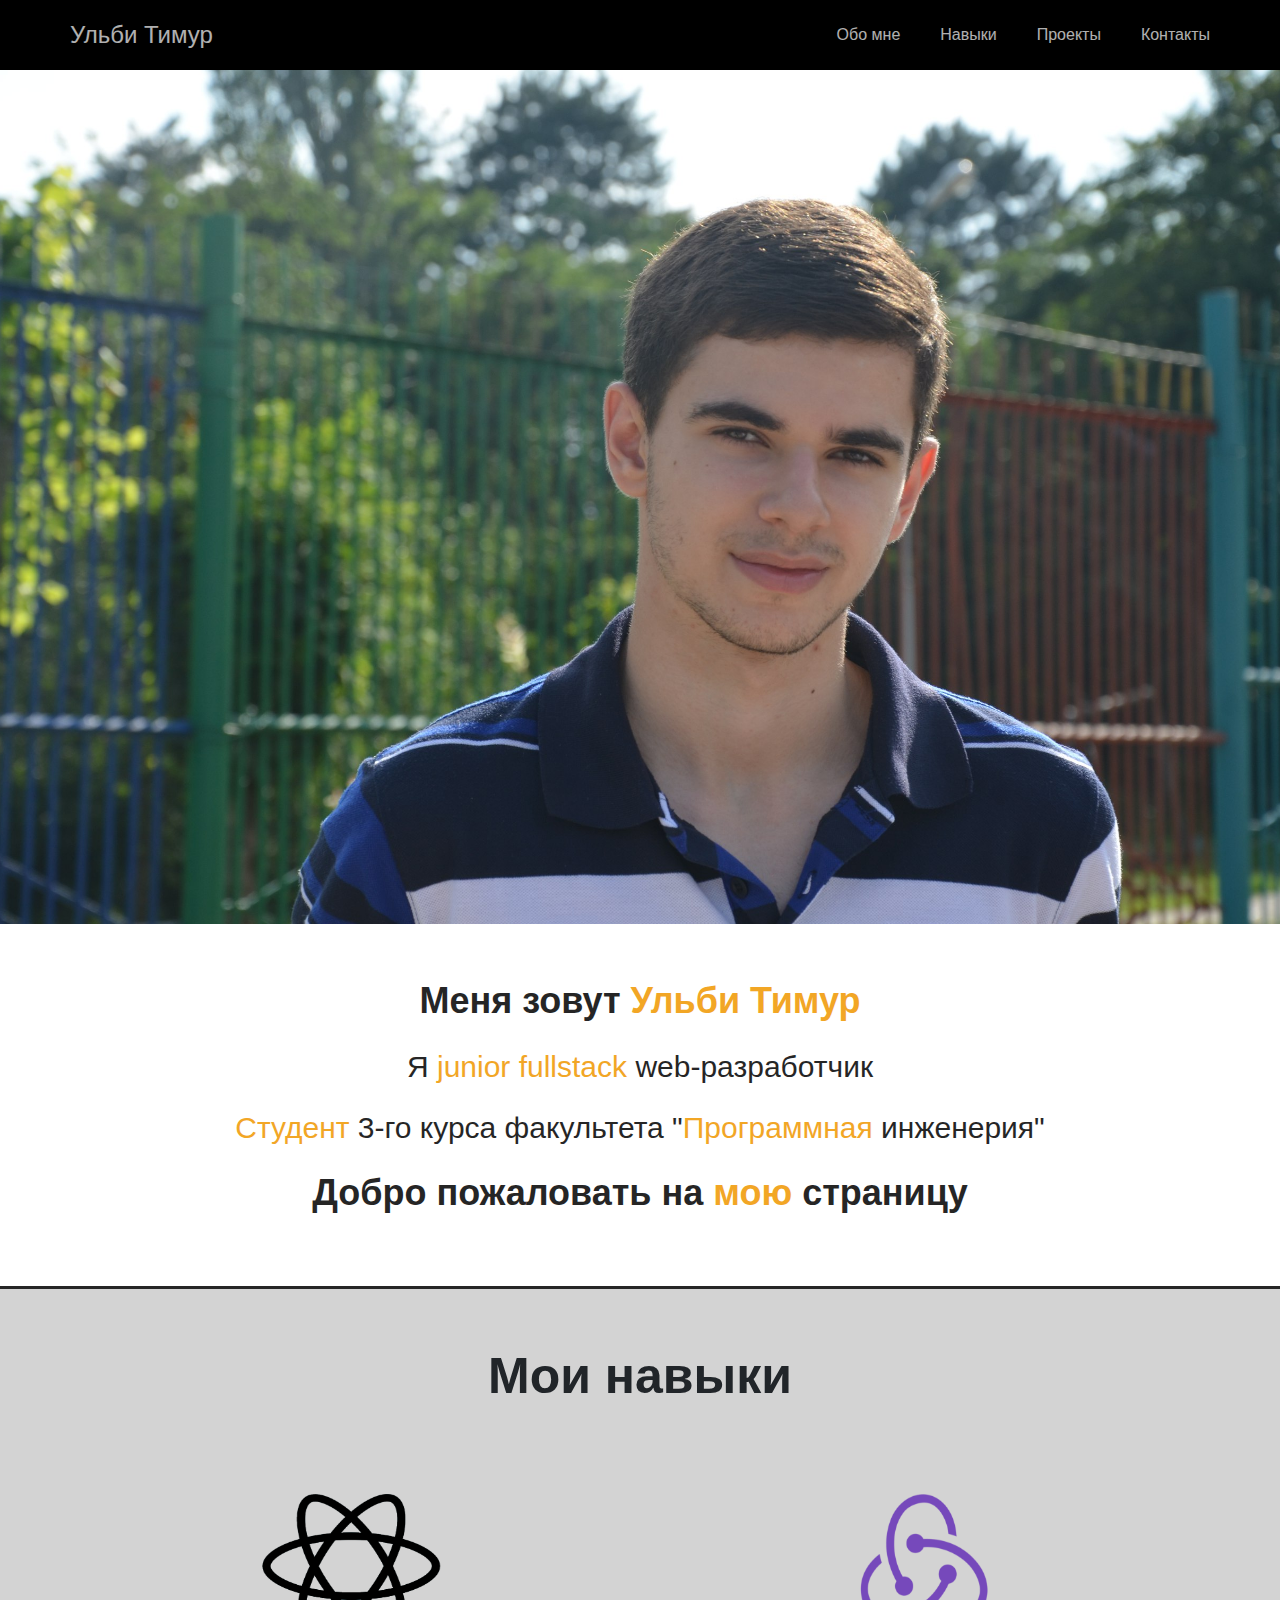
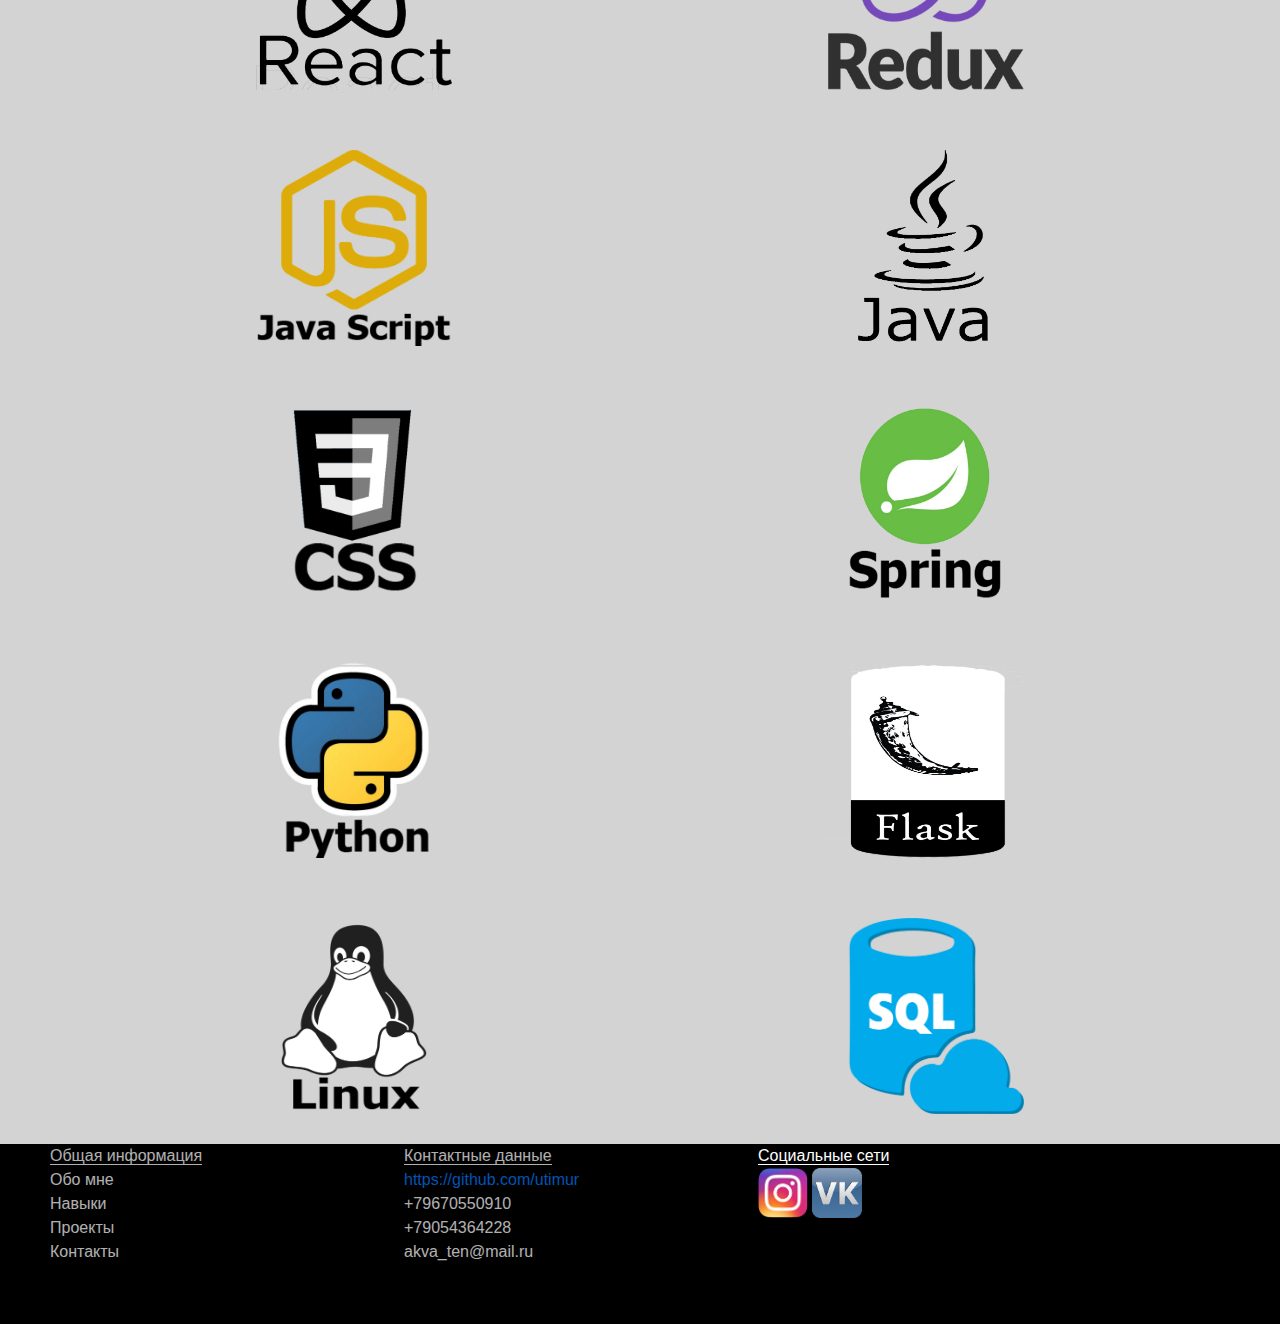
==== index.html @ 5143ab29 "update skill box" ====
<!doctype html>
<html lang="ru">
<head>
    <meta charset="utf-8" />
    <title>Ульби Тимур</title>
    <link rel="stylesheet" href="https://stackpath.bootstrapcdn.com/bootstrap/4.4.1/css/bootstrap.min.css" integrity="sha384-Vkoo8x4CGsO3+Hhxv8T/Q5PaXtkKtu6ug5TOeNV6gBiFeWPGFN9MuhOf23Q9Ifjh" crossorigin="anonymous">
    <link rel="stylesheet" href="css/style.css" />
</head>
<body>

<header>
    <div class="header-flex">
        <div class="name">Ульби Тимур</div>
        <div class="header-anchor"><a href="#discription">Обо мне</a></div>
        <div class="header-anchor"><a href="#skills">Навыки</a></div>
        <div class="header-anchor"><a>Проекты</a></div>
        <div class="header-anchor"><a>Контакты</a></div>
    </div>
</header>

<nav>Меню навигации</nav>


<article>
    <div class="main-flex">
        <div class="photo"></div>
        <div class="discription" id="discription">
            <p>Меня зовут <span>Ульби Тимур</span></p>
            <p> Я <span>junior fullstack</span> web-разработчик</p>
            <p> <span>Студент</span> 3-го курса факультета "<span>Программная</span> инженерия"</p>
            <p> Добро пожаловать на <span>мою</span> страницу</p>
        </div>
        <div class="skills" id="skills">
            <div class="skills-my">Мои навыки</div>
            <div class="skills-wrap">
                <img src="img/react.png" width="196" height="196" alt="">
            </div>
            <div class="skills-wrap">
                <img src="img/redux.png" width="196" height="196" alt="">
            </div>
            <div class="skills-wrap">
                <img src="img/js.png" width="196" height="196" alt="">
            </div>
            <div class="skills-wrap">
                <img src="img/java.png" width="196" height="196" alt="">
            </div>
            <div class="skills-wrap">
                <img src="img/css.png" width="196" height="196" alt="">
            </div>
            <div class="skills-wrap">
                <img src="img/spring.png" width="196" height="196" alt="">
            </div>
            <div class="skills-wrap">
                <img src="img/python.png" width="196" height="196" alt="">
            </div>
            <div class="skills-wrap">
                <img src="img/flask.png" width="196" height="196" alt="">
            </div>
            <div class="skills-wrap">
                <img src="img/linux.png" width="196" height="196" alt="">
            </div>
            <div class="skills-wrap">
                <img src="img/sql.png" width="196" height="196" alt="">
            </div>

        </div>
    </div>
</article>

<footer>
    <div class="footer-flex">
        <div class="info-about-me">
            <div class="first-col"><span>Общая информация</span></div>
            <div class="first-col"><a>Обо мне</a></div>
            <div class="first-col"><a>Навыки</a></div>
            <div class="first-col"><a>Проекты</a></div>
            <div class="first-col"><a>Контакты</a></div>
        </div>
        <div class="contacts">
            <div class="first-col"><span>Контактные данные</span></div>
            <div class="first-col"><a href="https://github.com/utimur" target="_blank">https://github.com/utimur</a></div>
            <div class="first-col">+79670550910</div>
            <div class="first-col">+79054364228</div>
            <div class="first-col">akva_ten@mail.ru</div>
        </div>
        <div class="social">
            <div class="first-col"><span>Социальные сети</span></div>
            <div class="social-flex">
                <img src="img/instagram.png" width="50" height="50" alt="">
                <img src="img/VK.png" width="50" height="50" alt="">
            </div>
        </div>
    </div>
</footer>

</body>
</html>
---- css/style.css ----
header {
  background-color: black;
  height: 70px;
  position: fixed;
  width: 100%;
  z-index: 20;
}
header .header-flex {
  display: flex;
  height: 100%;
  align-items: center;
  color: white;
  margin: 0 50px;
}
header .header-flex .name {
  font-size: 24px;
  font-weight: 500;
  opacity: 0.69;
  margin-right: auto;
  margin-left: 20px;
}
header .header-flex .header-anchor {
  opacity: 0.69;
  margin-left: 20px;
  margin-right: 20px;
}
header .header-flex .header-anchor a {
  color: inherit;
}
article {
  width: 100%;
  z-index: 10;
}
article .main-flex {
  display: flex;
  flex-direction: column;
  width: 100%;
}
article .main-flex .photo {
  width: 100%;
  background-image: url("../img/myphoto.jpg");
  background-size: auto;
  height: 100vh;
  margin: 0;
  background-repeat: no-repeat;
  background-position: center center;
  -webkit-background-size: cover;
  -moz-background-size: cover;
  -o-background-size: cover;
  background-size: cover;
}
article .main-flex .discription {
  padding: 50px;
  color: black;
  font-weight: 500;
  font-size: 30px;
  text-align: center;
  border-bottom: solid 3px ;
  opacity: 0.85;
}
article .main-flex .discription span {
  color: #f09700;
}
article .main-flex .discription p:first-child,
article .main-flex .discription p:last-child {
  font-size: 36px;
  font-weight: 700;
}
article .main-flex .skills {
  background: lightgray;
  display: flex;
  flex-direction: row;
  justify-content: center;
  flex-wrap: wrap;
}
article .main-flex .skills-my {
  padding: 50px;
  width: 100%;
  text-align: center;
  font-size: 50px;
  font-weight: 700;
}
article .main-flex .skills-wrap {
  width: 40%;
  margin: 30px;
  text-align: center;
}
footer {
  height: 180px;
  background-color: black;
  color: white ;
  font-size: 16px;
  font-weight: 400;
}
footer .footer-flex {
  display: flex;
  justify-content: flex-start;
  padding: 0 50px;
}
footer .footer-flex .social {
  width: 30%;
}
footer .footer-flex .social span {
  border-bottom: white solid 1px;
}
footer .footer-flex .contacts {
  width: 30%;
  opacity: 0.69;
}
footer .footer-flex .contacts span {
  border-bottom: white solid 1px;
}
footer .footer-flex .info-about-me {
  width: 30%;
  opacity: 0.69;
}
footer .footer-flex .info-about-me span {
  border-bottom: white solid 1px;
}
/*# sourceMappingURL=style.css.map */
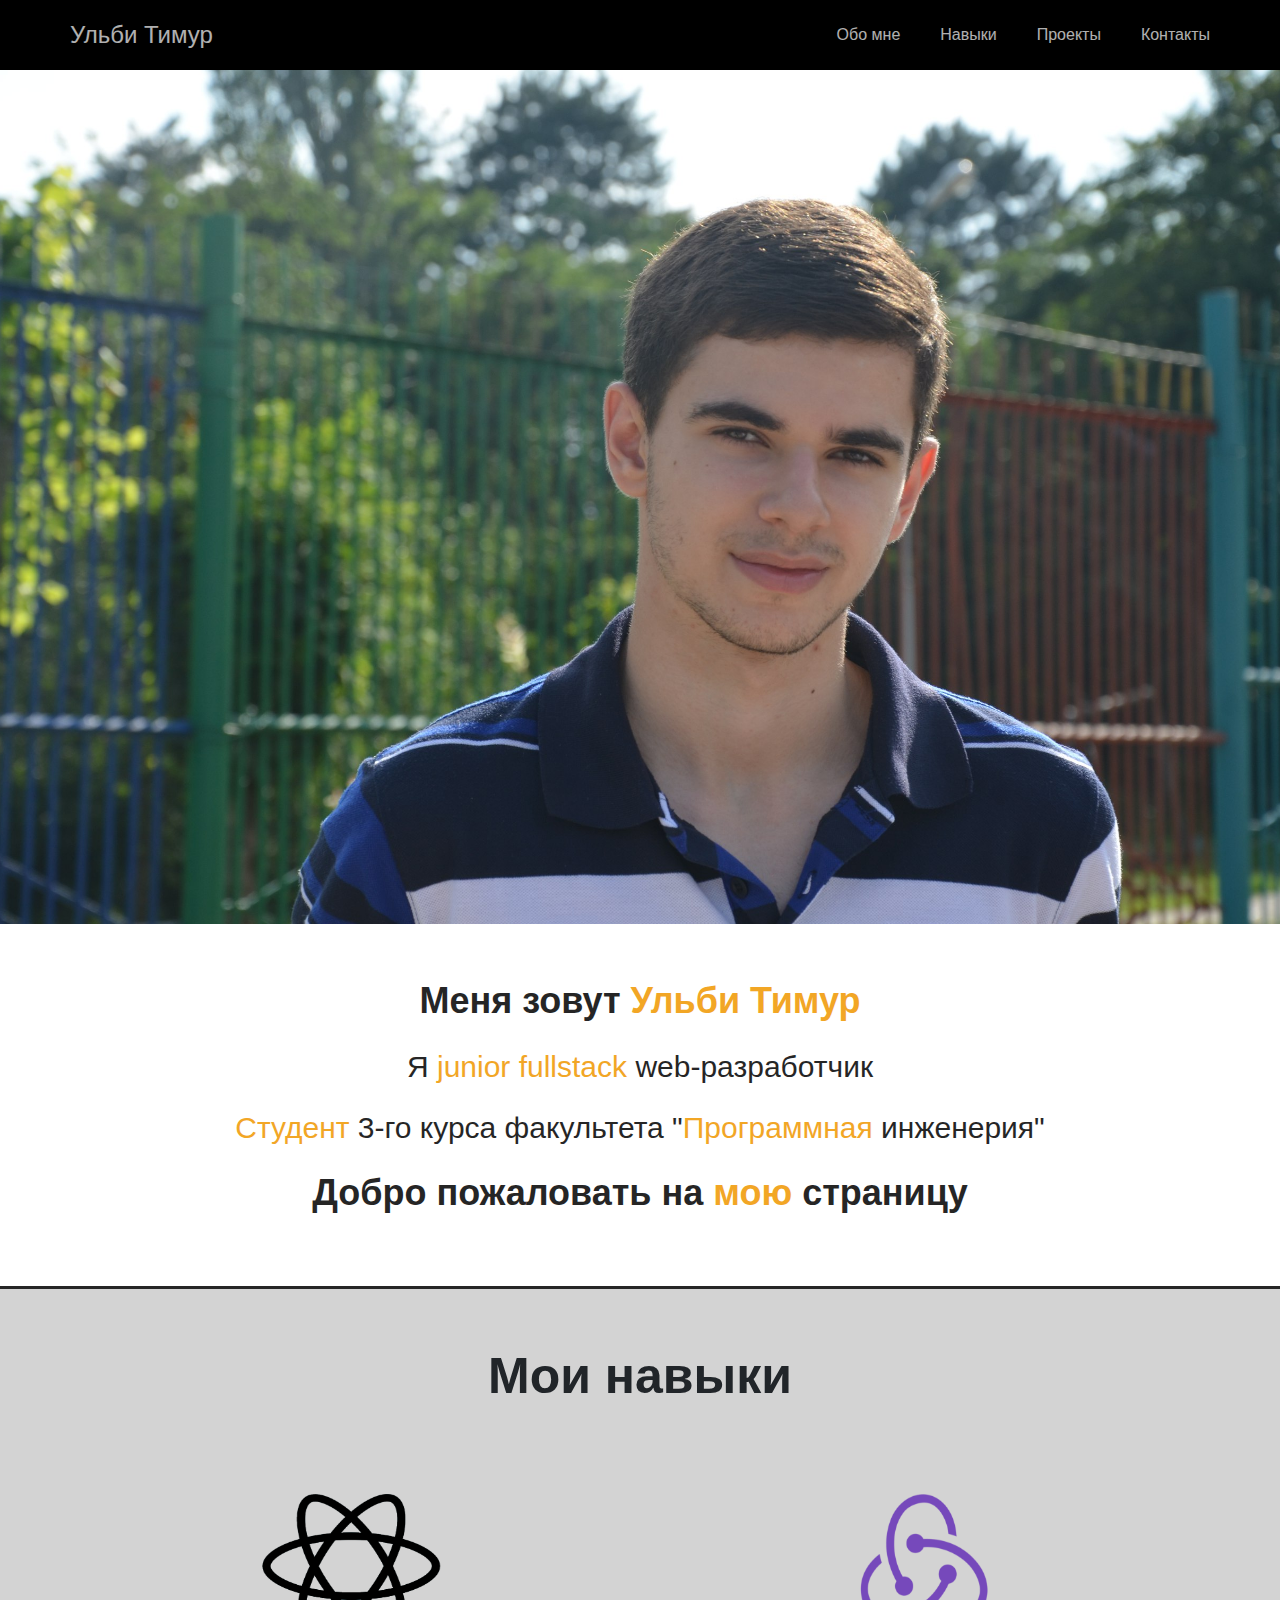
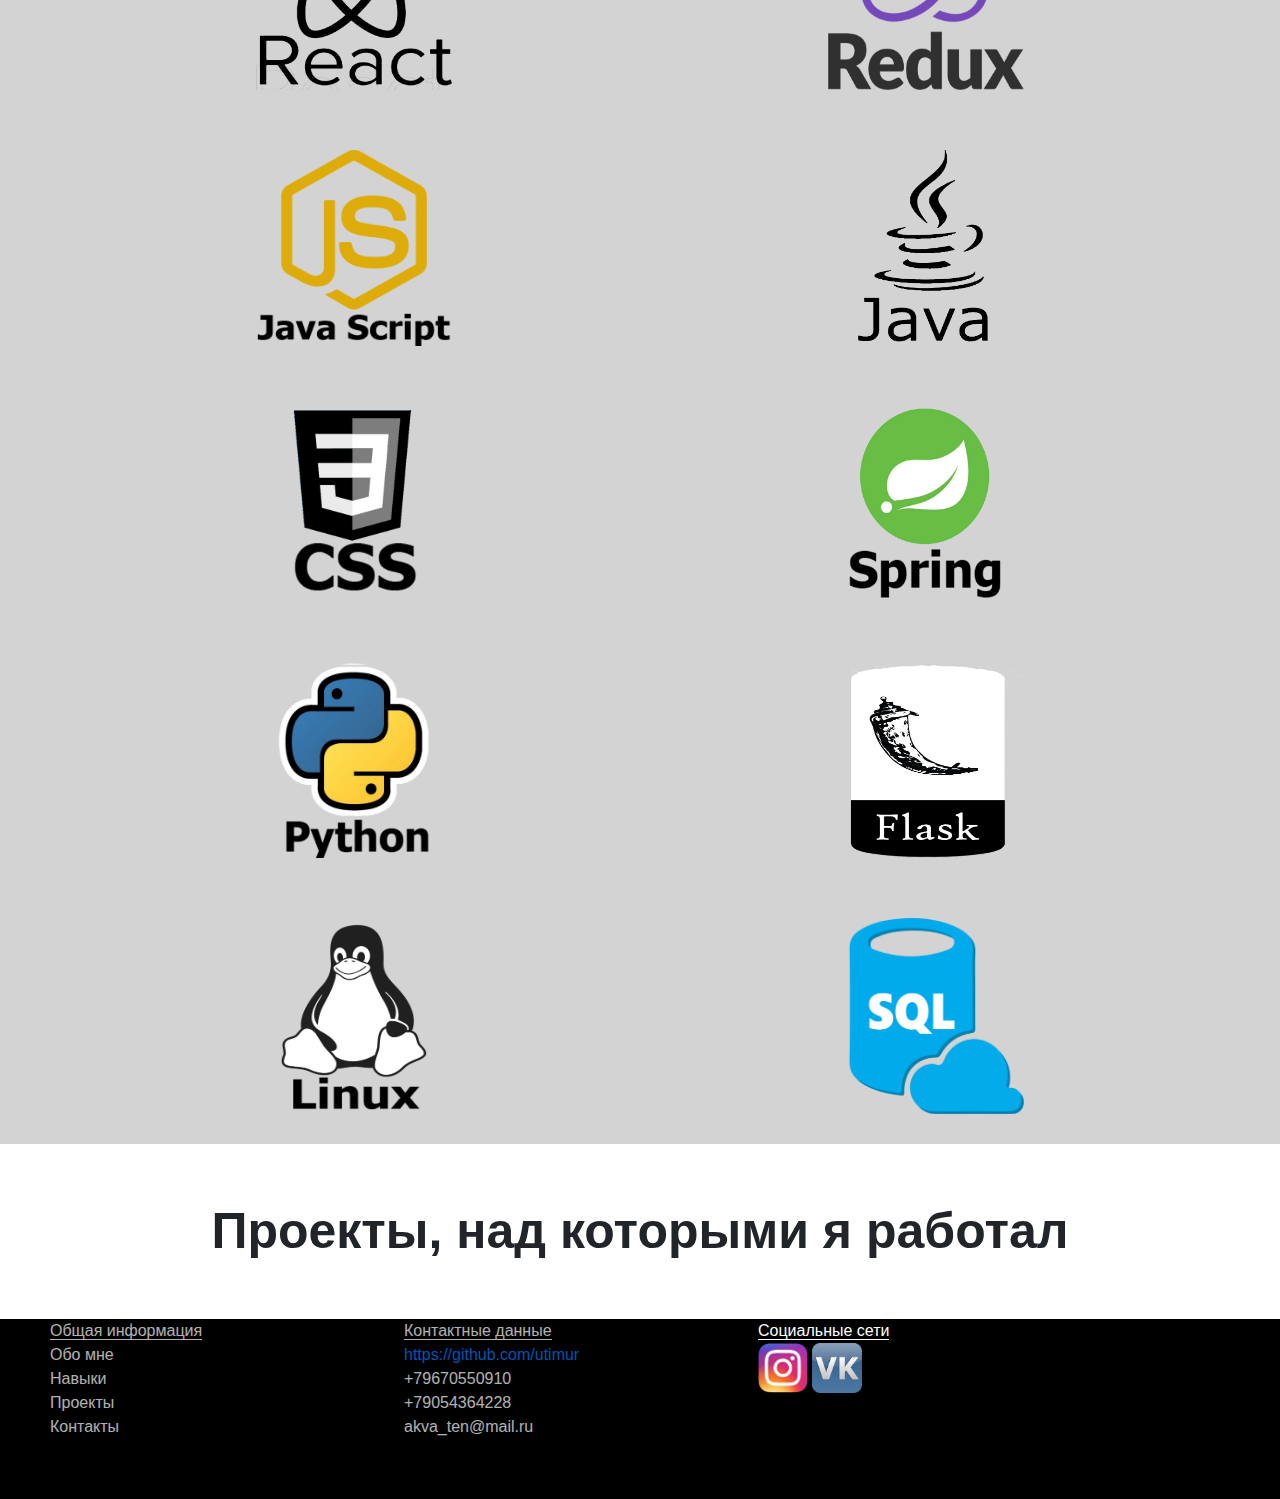
==== commit 5ca51fbb: "add header and skills animations" ====
--- a/index.html
+++ b/index.html
@@ -11,61 +11,87 @@
 <header>
     <div class="header-flex">
         <div class="name">Ульби Тимур</div>
-        <div class="header-anchor"><a href="#discription">Обо мне</a></div>
-        <div class="header-anchor"><a href="#skills">Навыки</a></div>
-        <div class="header-anchor"><a>Проекты</a></div>
-        <div class="header-anchor"><a>Контакты</a></div>
+        <div class="header-anchor"><a href="#discription" id="about-link">Обо мне</a></div>
+        <div class="header-anchor"><a href="#skills" id="skills-link">Навыки</a></div>
+        <div class="header-anchor"><a id="projects-link">Проекты</a></div>
+        <div class="header-anchor"><a id="contacts-link">Контакты</a></div>
     </div>
 </header>
 
 <nav>Меню навигации</nav>
 
 
-<article>
+<main>
     <div class="main-flex">
-        <div class="photo"></div>
+        <div class="photo" id="photo"></div>
         <div class="discription" id="discription">
             <p>Меня зовут <span>Ульби Тимур</span></p>
             <p> Я <span>junior fullstack</span> web-разработчик</p>
             <p> <span>Студент</span> 3-го курса факультета "<span>Программная</span> инженерия"</p>
             <p> Добро пожаловать на <span>мою</span> страницу</p>
         </div>
+
+
         <div class="skills" id="skills">
             <div class="skills-my">Мои навыки</div>
-            <div class="skills-wrap">
-                <img src="img/react.png" width="196" height="196" alt="">
+            <div class="skills-box">
+                <div class="skills-wrap" id="react">
+                    <img src="img/react.png"  alt="">
+                </div>
             </div>
-            <div class="skills-wrap">
-                <img src="img/redux.png" width="196" height="196" alt="">
+            <div class="skills-box">
+                <div class="skills-wrap" id="redux">
+                    <img src="img/redux.png"  alt="">
+                </div>
             </div>
-            <div class="skills-wrap">
-                <img src="img/js.png" width="196" height="196" alt="">
+            <div class="skills-box">
+                <div class="skills-wrap" id="javascript">
+                    <img src="img/js.png"  alt="">
+                </div>
             </div>
-            <div class="skills-wrap">
-                <img src="img/java.png" width="196" height="196" alt="">
+            <div class="skills-box">
+                <div class="skills-wrap" id="java">
+                    <img src="img/java.png" alt="">
+                </div>
             </div>
-            <div class="skills-wrap">
-                <img src="img/css.png" width="196" height="196" alt="">
+            <div class="skills-box">
+                <div class="skills-wrap" id="css">
+                    <img src="img/css.png"  alt="">
+                </div>
             </div>
-            <div class="skills-wrap">
-                <img src="img/spring.png" width="196" height="196" alt="">
+            <div class="skills-box">
+                <div class="skills-wrap" id="spring">
+                    <img src="img/spring.png"  alt="">
+                </div>
             </div>
-            <div class="skills-wrap">
-                <img src="img/python.png" width="196" height="196" alt="">
+            <div class="skills-box">
+                <div class="skills-wrap" id="python">
+                    <img src="img/python.png"  alt="">
+                </div>
             </div>
-            <div class="skills-wrap">
-                <img src="img/flask.png" width="196" height="196" alt="">
+            <div class="skills-box">
+                <div class="skills-wrap" id="flask">
+                    <img src="img/flask.png"  alt="">
+                </div>
             </div>
-            <div class="skills-wrap">
-                <img src="img/linux.png" width="196" height="196" alt="">
+            <div class="skills-box">
+                <div class="skills-wrap" id="linux">
+                    <img src="img/linux.png" alt="">
+                </div>
             </div>
-            <div class="skills-wrap">
-                <img src="img/sql.png" width="196" height="196" alt="">
+            <div class="skills-box">
+                <div class="skills-wrap" id="sql">
+                    <img src="img/sql.png"  alt="">
+                </div>
             </div>
+        </div>
 
+        <div class="projects">
+            <div class="projects-my">Проекты, над которыми я работал</div>
         </div>
     </div>
-</article>
+    </div>
+</main>
 
 <footer>
     <div class="footer-flex">
@@ -93,5 +119,9 @@
     </div>
 </footer>
 
+
+<script src="./js/index.js"></script>
+<script src="./js/header.js"></script>
+<script src="./js/footer.js"></script>
 </body>
 </html>--- a/css/style.css
+++ b/css/style.css
@@ -25,21 +25,26 @@
   margin-right: 20px;
 }
 header .header-flex .header-anchor a {
+  transition-property: font-size;
+  transition-duration: 1s;
   color: inherit;
 }
-article {
+main {
   width: 100%;
   z-index: 10;
 }
-article .main-flex {
+main .main-flex {
   display: flex;
   flex-direction: column;
   width: 100%;
 }
-article .main-flex .photo {
+main .main-flex .photo {
   width: 100%;
   background-image: url("../img/myphoto.jpg");
   background-size: auto;
+  opacity: 0.1;
+  transition-property: opacity;
+  transition-duration: 3s;
   height: 100vh;
   margin: 0;
   background-repeat: no-repeat;
@@ -49,7 +54,7 @@
   -o-background-size: cover;
   background-size: cover;
 }
-article .main-flex .discription {
+main .main-flex .discription {
   padding: 50px;
   color: black;
   font-weight: 500;
@@ -58,32 +63,54 @@
   border-bottom: solid 3px ;
   opacity: 0.85;
 }
-article .main-flex .discription span {
+main .main-flex .discription span {
   color: #f09700;
 }
-article .main-flex .discription p:first-child,
-article .main-flex .discription p:last-child {
+main .main-flex .discription p:first-child,
+main .main-flex .discription p:last-child {
   font-size: 36px;
   font-weight: 700;
 }
-article .main-flex .skills {
+main .main-flex .projects {
+  display: flex;
+}
+main .main-flex .projects-my {
+  padding: 50px;
+  width: 100%;
+  font-size: 50px;
+  font-weight: 700;
+  text-align: center;
+}
+main .main-flex .skills {
   background: lightgray;
   display: flex;
   flex-direction: row;
   justify-content: center;
   flex-wrap: wrap;
 }
-article .main-flex .skills-my {
+main .main-flex .skills-my {
   padding: 50px;
   width: 100%;
   text-align: center;
   font-size: 50px;
   font-weight: 700;
 }
-article .main-flex .skills-wrap {
+main .main-flex .skills .skills-box {
   width: 40%;
   margin: 30px;
   text-align: center;
+  display: flex;
+  justify-content: center;
+}
+main .main-flex .skills .skills-box .skills-wrap {
+  width: 196px;
+  height: 196px;
+  transition-property: height, width;
+  transition-duration: 2s;
+}
+main .main-flex .skills .skills-box .skills-wrap img {
+  width: 100%;
+  height: 100%;
 }
 footer {
   height: 180px;
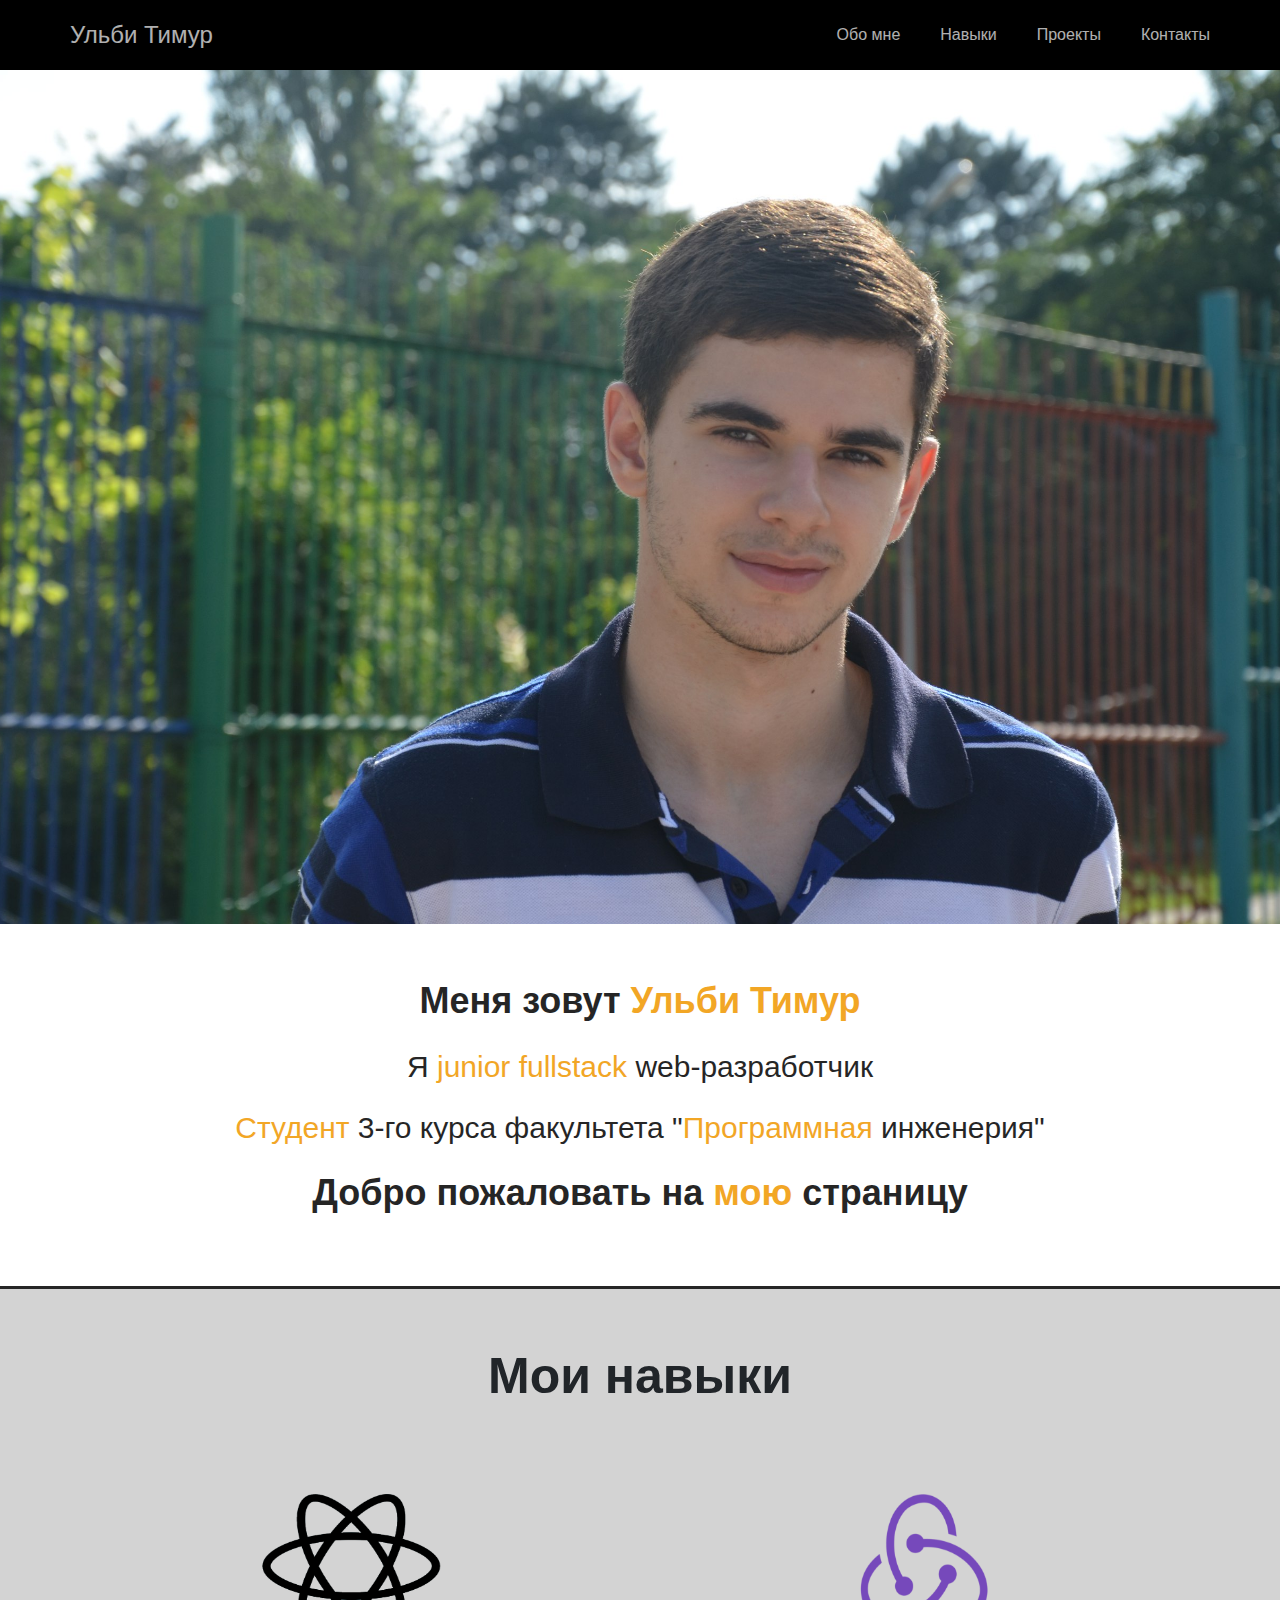
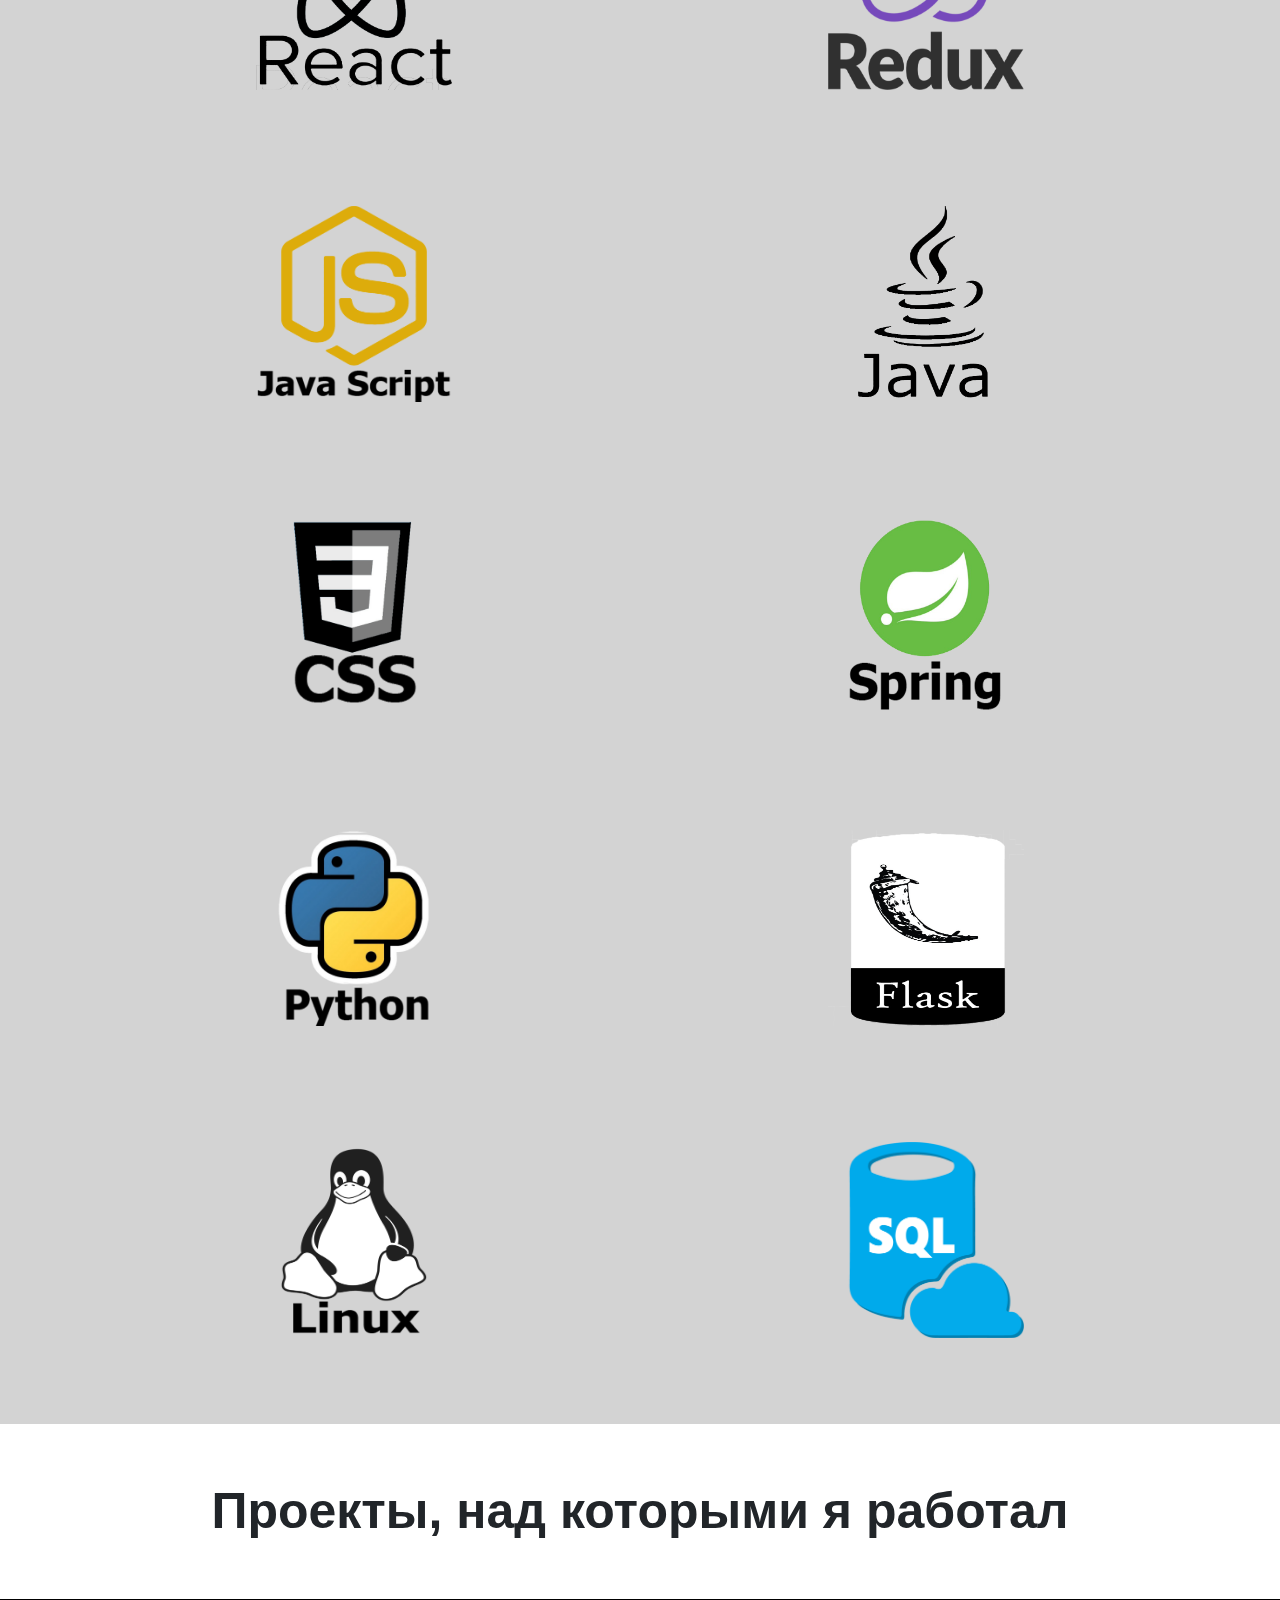
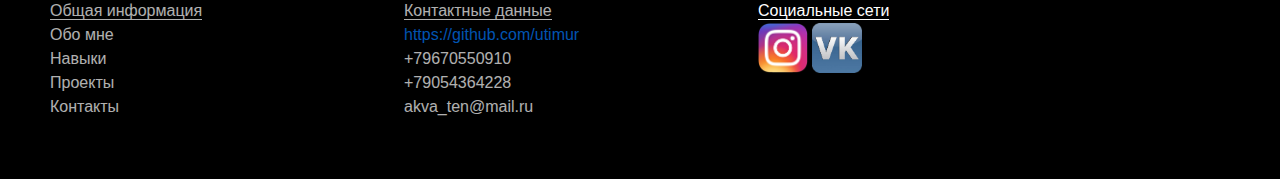
==== commit 1e9b51d7: "update skills animations" ====
--- a/index.html
+++ b/index.html
@@ -2,6 +2,7 @@
 <html lang="ru">
 <head>
     <meta charset="utf-8" />
+    <meta name="viewport" content="width=device-width, initial-scale=1">
     <title>Ульби Тимур</title>
     <link rel="stylesheet" href="https://stackpath.bootstrapcdn.com/bootstrap/4.4.1/css/bootstrap.min.css" integrity="sha384-Vkoo8x4CGsO3+Hhxv8T/Q5PaXtkKtu6ug5TOeNV6gBiFeWPGFN9MuhOf23Q9Ifjh" crossorigin="anonymous">
     <link rel="stylesheet" href="css/style.css" />
@@ -34,64 +35,84 @@
 
         <div class="skills" id="skills">
             <div class="skills-my">Мои навыки</div>
-            <div class="skills-box">
+            <div class="skills-box" id="react-box">
                 <div class="skills-wrap" id="react">
                     <img src="img/react.png"  alt="">
                 </div>
+                <p class="skills-discription" id="react-description">React - это декларативная, эффективная и гибкая библиотека JavaScript для создания пользовательских интерфейсов (UI). Она позволяет вам создавать сложные UI из небольших и изолированных частей кода, называемых «компонентами».</p>
             </div>
             <div class="skills-box">
                 <div class="skills-wrap" id="redux">
                     <img src="img/redux.png"  alt="">
                 </div>
+                <p class="skills-discription"  id="redux-description">Redux — библиотека управления состоянием для приложений, написанных на JavaScript. Она помогает писать приложения, которые ведут себя стабильно/предсказуемо, работают на разных окружениях (клиент/сервер/нативный код) и легко тестируемы.</p>
             </div>
             <div class="skills-box">
                 <div class="skills-wrap" id="javascript">
                     <img src="img/js.png"  alt="">
                 </div>
+                <p class="skills-discription"  id="javascript-description">JavaScript - язык сценариев, с его помощью можно создавать интерактивные html-документы, производить вычисления, выполнять проверку допустимости данных без обращения к серверу.</p>
             </div>
             <div class="skills-box">
                 <div class="skills-wrap" id="java">
                     <img src="img/java.png" alt="">
                 </div>
+                <p class="skills-discription"  id="java-description">Java — это язык программирования общего назначения, который следует парадигме объектно-ориентированного программирования и подходу «Написать один раз и использовать везде» . Java используется для настольных, сетевых, мобильных и корпоративных приложений.</p>
             </div>
             <div class="skills-box">
                 <div class="skills-wrap" id="css">
                     <img src="img/css.png"  alt="">
                 </div>
+                <p class="skills-discription"  id="css-description">Формальный язык описания внешнего вида документа, написанного с использованием языка разметки. Преимущественно используется как средство описания, оформления внешнего вида веб-страниц, написанных с помощью языков разметки HTML</p>
             </div>
             <div class="skills-box">
                 <div class="skills-wrap" id="spring">
                     <img src="img/spring.png"  alt="">
                 </div>
+                <p class="skills-discription"  id="spring-description">Spring Framework обеспечивает комплексную модель разработки и конфигурации для современных бизнес-приложений на Java - на любых платформах. Ключевой элемент Spring - поддержка инфраструктуры на уровне приложения</p>
             </div>
             <div class="skills-box">
                 <div class="skills-wrap" id="python">
                     <img src="img/python.png"  alt="">
                 </div>
+                <p class="skills-discription"  id="python-description">Высокоуровневый язык программирования общего назначения, ориентированный на повышение производительности разработчика и читаемости кода. Синтаксис ядра Python минималистичен. В то же время стандартная библиотека включает большой объём полезных функций.</p>
             </div>
             <div class="skills-box">
                 <div class="skills-wrap" id="flask">
                     <img src="img/flask.png"  alt="">
                 </div>
+                <p class="skills-discription"  id="flask-description">Фреймворк для создания веб-приложений на языке программирования Python, использующий набор инструментов Werkzeug, а также шаблонизатор Jinja2. Относится к категории так называемых микрофреймворков - минималистичных каркасов веб-приложений</p>
             </div>
             <div class="skills-box">
                 <div class="skills-wrap" id="linux">
                     <img src="img/linux.png" alt="">
                 </div>
+                <p class="skills-discription"  id="linux-description">Семейство Unix-подобных операционных систем на базе ядра Linux, включающих тот или иной набор утилит и программ проекта GNU, и, возможно, другие компоненты</p>
             </div>
             <div class="skills-box">
                 <div class="skills-wrap" id="sql">
                     <img src="img/sql.png"  alt="">
                 </div>
+                <p class="skills-discription"  id="sql-description">Декларативный язык программирования, применяемый для создания, модификации и управления данными в реляционной базе данных, управляемой соответствующей системой управления базами данных.</p>
             </div>
         </div>
 
         <div class="projects">
             <div class="projects-my">Проекты, над которыми я работал</div>
+            <div class="projects-wrap">
+                <div class="projects-wrap-discription"></div>
+            </div>
+            <div class="projects-wrap">
+                <div class="projects-wrap-discription"></div>
+            </div>
+            <div class="projects-wrap">
+                <div class="projects-wrap-discription"></div>
+            </div>
         </div>
     </div>
     </div>
 </main>
+
 
 <footer>
     <div class="footer-flex">
--- a/css/style.css
+++ b/css/style.css
@@ -28,6 +28,9 @@
   transition-property: font-size;
   transition-duration: 1s;
   color: inherit;
+}
+header .header-flex .header-anchor a:hover {
+  text-decoration: none;
 }
 main {
   width: 100%;
@@ -100,7 +103,16 @@
   margin: 30px;
   text-align: center;
   display: flex;
-  justify-content: center;
+  flex-direction: column;
+  align-items: center;
+}
+main .main-flex .skills .skills-box .skills-discription {
+  font-size: 16px;
+  font-weight: 700;
+  padding: 20px 0;
+  opacity: 0;
+  transition: opacity 1500ms;
+  height: 0;
 }
 main .main-flex .skills .skills-box .skills-wrap {
   width: 196px;
@@ -144,4 +156,22 @@
 footer .footer-flex .info-about-me span {
   border-bottom: white solid 1px;
 }
+@media only screen and (max-width: 768px) {
+  .main-flex #skills .skills-box {
+    width: 30%;
+  }
+  .main-flex #skills .skills-box .skills-wrap {
+    width: 120px;
+    height: 120px;
+  }
+}
+@media only screen and (max-width: 300px) {
+  .main-flex #skills .skills-box {
+    width: 100%;
+  }
+  .main-flex #skills .skills-box .skills-wrap {
+    width: 120px;
+    height: 120px;
+  }
+}
 /*# sourceMappingURL=style.css.map */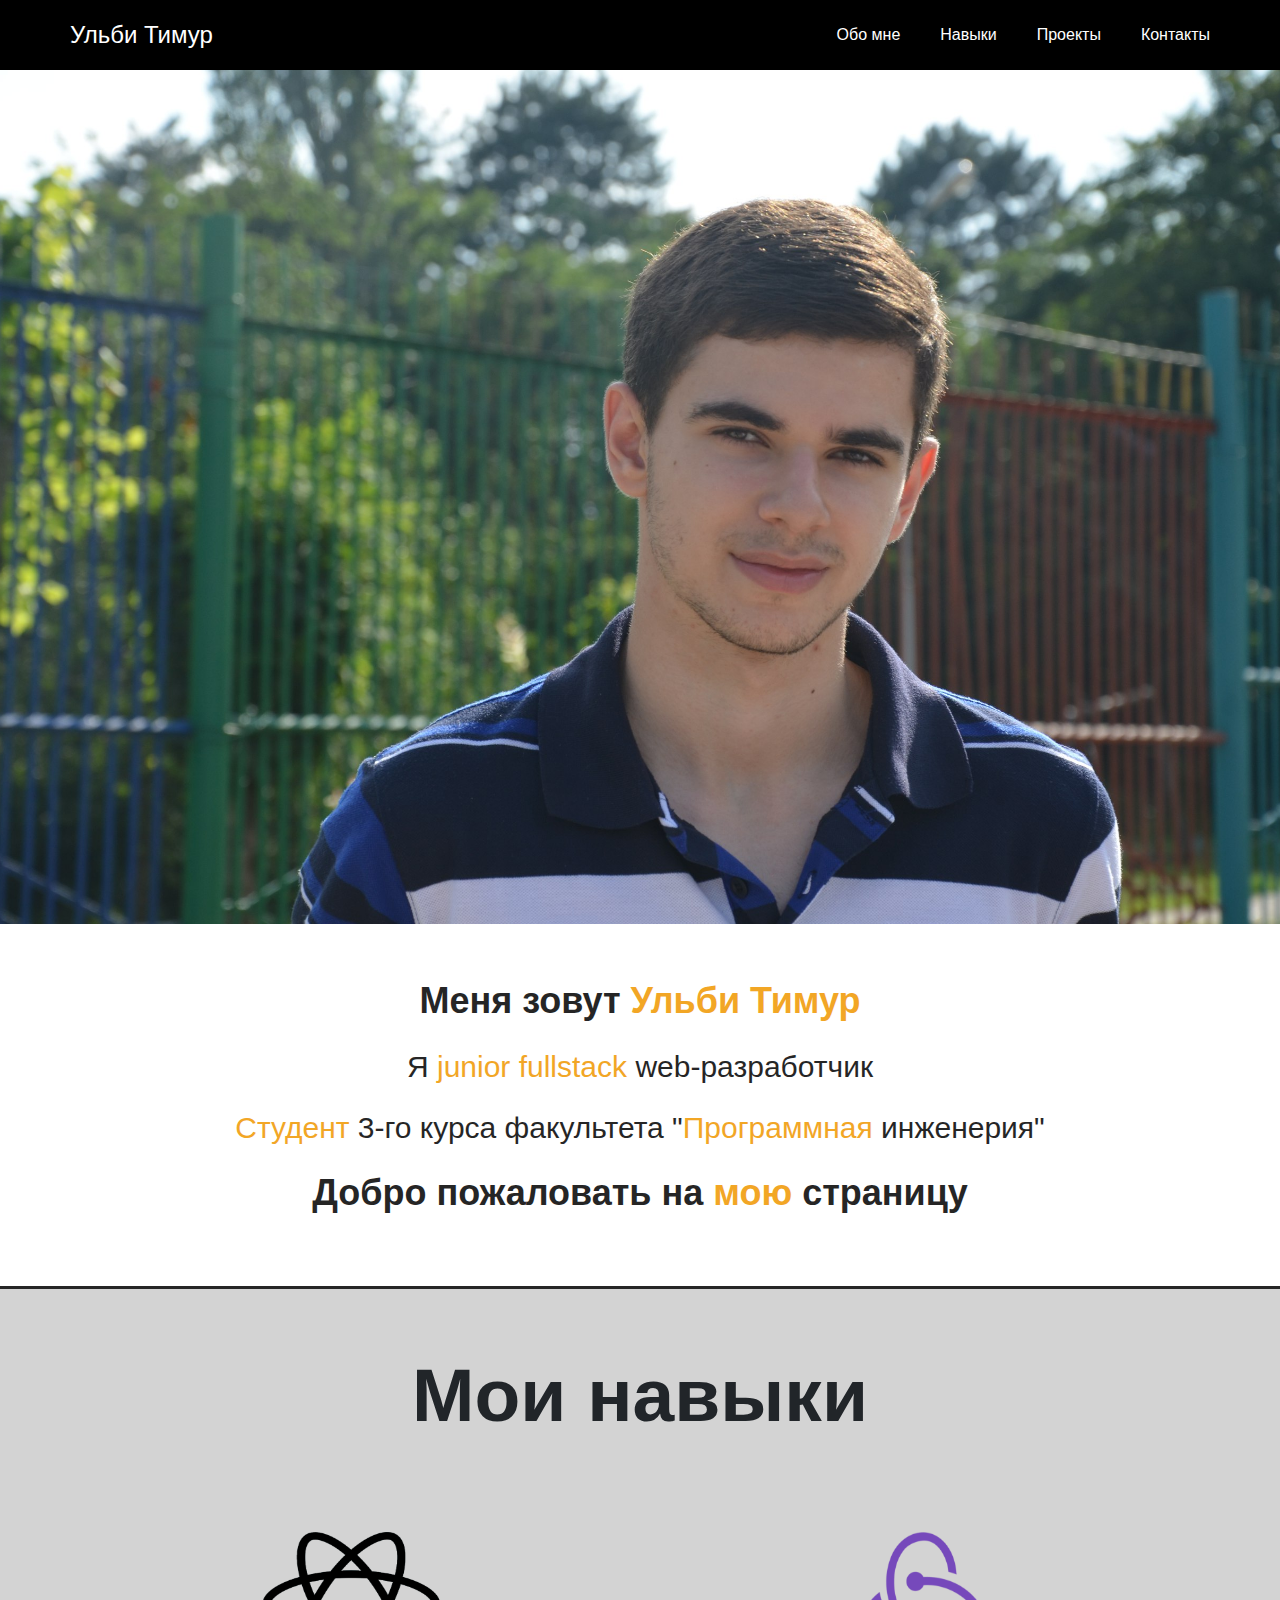
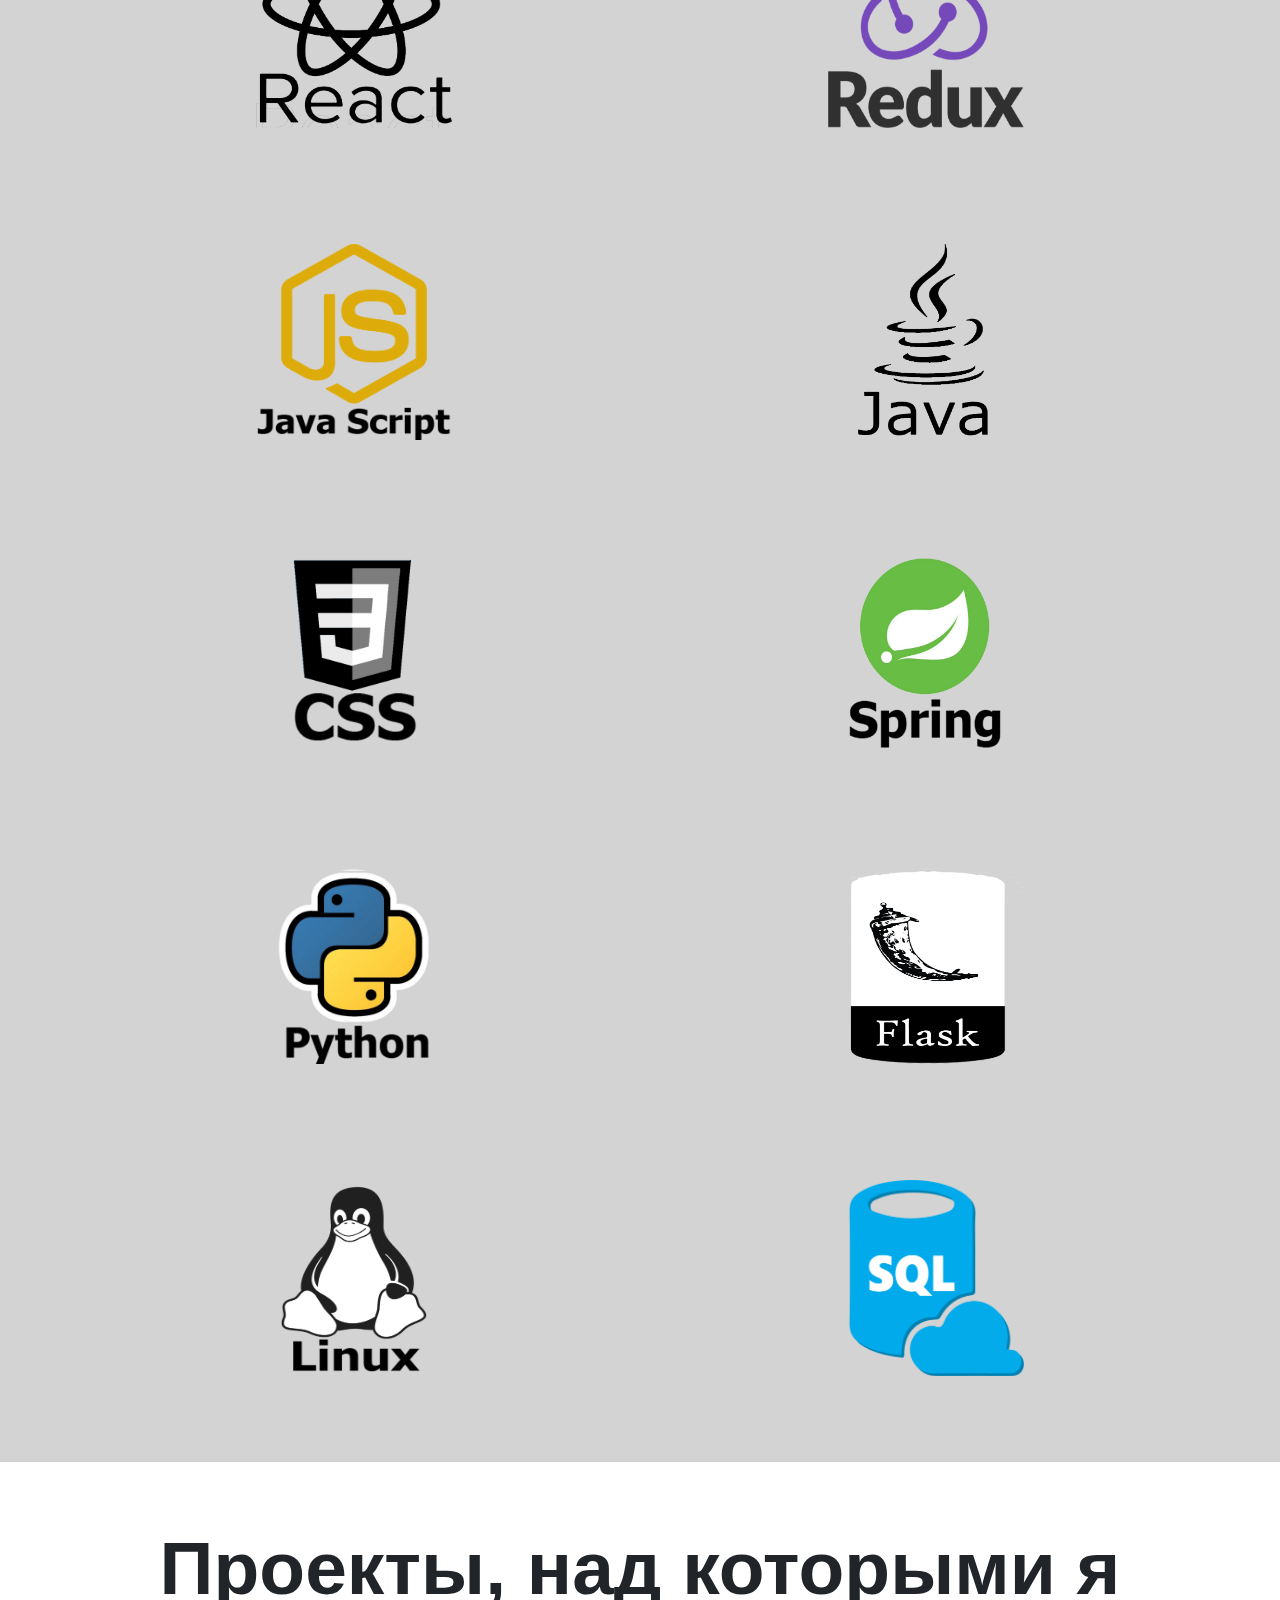
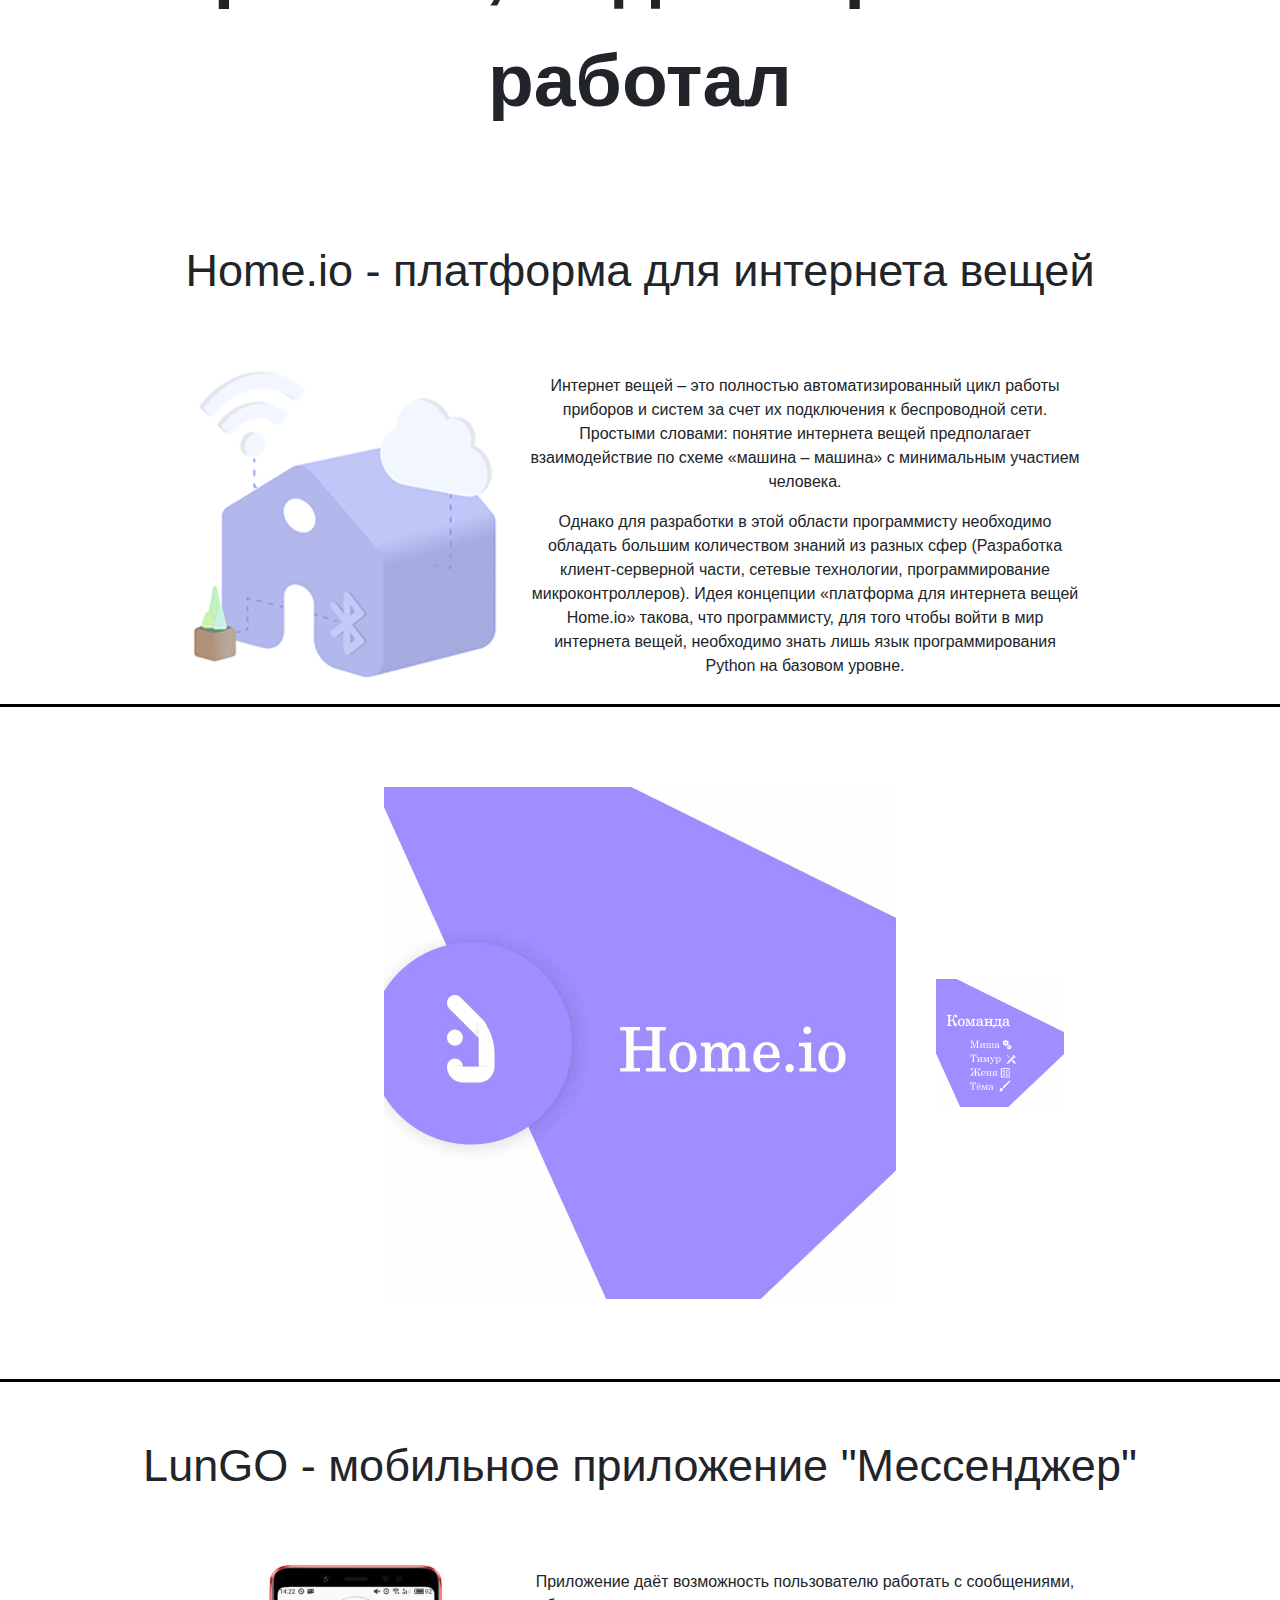
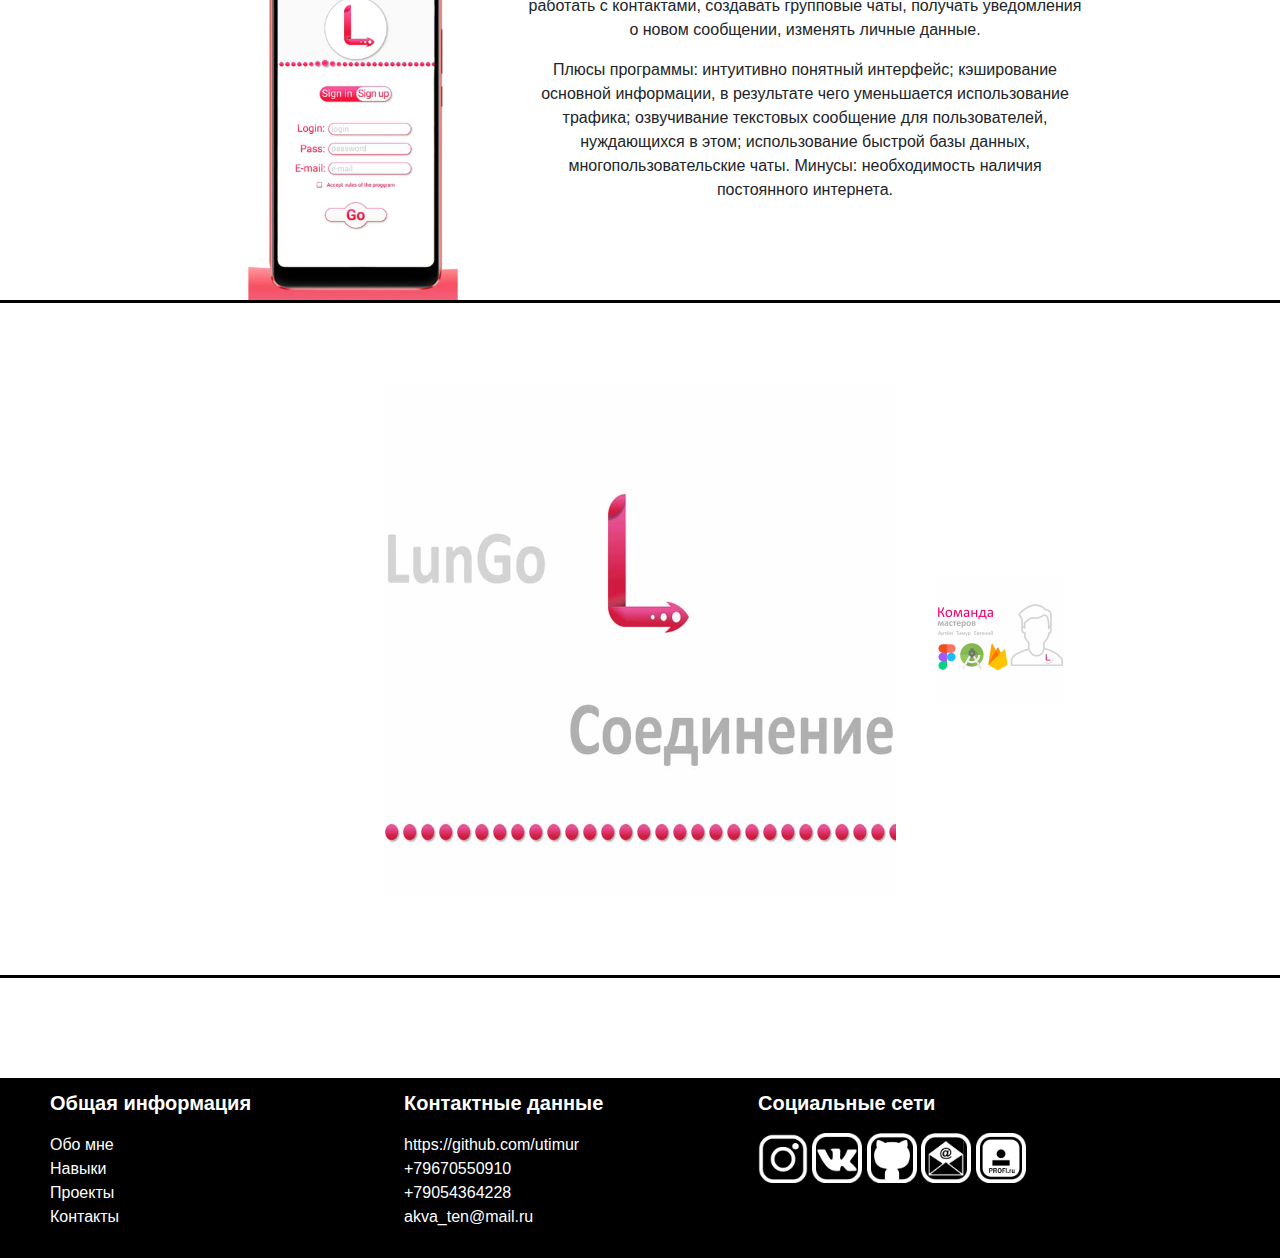
==== commit 73513dd6: "add adaptive projects presentation" ====
--- a/index.html
+++ b/index.html
@@ -14,8 +14,8 @@
         <div class="name">Ульби Тимур</div>
         <div class="header-anchor"><a href="#discription" id="about-link">Обо мне</a></div>
         <div class="header-anchor"><a href="#skills" id="skills-link">Навыки</a></div>
-        <div class="header-anchor"><a id="projects-link">Проекты</a></div>
-        <div class="header-anchor"><a id="contacts-link">Контакты</a></div>
+        <div class="header-anchor"><a href="#projects" id="projects-link">Проекты</a></div>
+        <div class="header-anchor"><a href="#contacts" id="contacts-link">Контакты</a></div>
     </div>
 </header>
 
@@ -97,16 +97,46 @@
             </div>
         </div>
 
-        <div class="projects">
+        <div class="projects" id="projects">
             <div class="projects-my">Проекты, над которыми я работал</div>
             <div class="projects-wrap">
-                <div class="projects-wrap-discription"></div>
+                <div class="projects-wrap-name">Home.io - платформа для интернета вещей</div>
+                <div class="projects-logo">
+                    <img src="./img/homeio/logo512.png" width="350" height="350" alt="">
+                    <div class="projects-wrap-description">
+                        <p>Интернет вещей – это полностью автоматизированный цикл работы приборов и систем за счет их подключения к беспроводной сети.
+                            Простыми словами: понятие интернета вещей предполагает взаимодействие по схеме «машина – машина» с минимальным участием человека.</p>
+                        <p>Однако для разработки в этой области программисту необходимо обладать большим количеством знаний из разных сфер (Разработка клиент-серверной части, сетевые технологии, программирование микроконтроллеров). Идея концепции «платформа для интернета вещей Home.io» такова, что программисту, для того чтобы войти в мир интернета вещей, необходимо знать лишь язык программирования Python на базовом уровне.</p>
+                    </div>
+                </div>
+                <div class="projects-wrap-presentation">
+                    <button class="projects-btn" id="homeio-left-button"><---</button>
+                    <img id="homeio-img-1" src="./img/homeio/1.jpg" alt="" height="128" width="128">
+                    <img id="homeio-img-2" src="./img/homeio/1.jpg" alt="" height="512" width="512">
+                    <img id="homeio-img-3" src="./img/homeio/2.jpg" alt="" height="128" width="128">
+                    <button class="projects-btn" id="homeio-right-button">---></button>
+                </div>
             </div>
             <div class="projects-wrap">
-                <div class="projects-wrap-discription"></div>
+                 <div class="projects-wrap-name">LunGO - мобильное приложение "Мессенджер"</div>
+                <div class="projects-logo">
+                    <img src="./img/lungo/logo.jpg" width="350" height="350" alt="">
+                    <div class="projects-wrap-description">
+                        <p>Приложение даёт возможность пользователю работать с сообщениями, работать с контактами, создавать групповые чаты, получать уведомления о новом сообщении, изменять личные данные.</p>
+                        <p> Плюсы программы: интуитивно понятный интерфейс; кэширование основной информации, в результате чего уменьшается использование трафика; озвучивание текстовых сообщение для пользователей, нуждающихся в этом; использование быстрой базы данных, многопользовательские чаты. Минусы: необходимость наличия постоянного интернета.</p>
+                    </div>
+                </div>
+
+                <div class="projects-wrap-presentation">
+                    <button class="projects-btn" id="lungo-left-button"><---</button>
+                    <img id="lungo-img-1" src="./img/lungo/1.jpg" alt="" height="128" width="128">
+                    <img id="lungo-img-2" src="./img/lungo/1.jpg" alt="" height="512" width="512">
+                    <img id="lungo-img-3" src="./img/lungo/2.jpg" alt="" height="128" width="128">
+                    <button class="projects-btn" id="lungo-right-button">---></button>
+                </div>
             </div>
             <div class="projects-wrap">
-                <div class="projects-wrap-discription"></div>
+                <div class="projects-wrap-name"></div>
             </div>
         </div>
     </div>
@@ -115,26 +145,29 @@
 
 
 <footer>
-    <div class="footer-flex">
+    <div class="footer-flex" id="contacts">
         <div class="info-about-me">
-            <div class="first-col"><span>Общая информация</span></div>
+            <div class="first-col"><span class="footer-header">Общая информация</span></div>
             <div class="first-col"><a>Обо мне</a></div>
             <div class="first-col"><a>Навыки</a></div>
             <div class="first-col"><a>Проекты</a></div>
             <div class="first-col"><a>Контакты</a></div>
         </div>
         <div class="contacts">
-            <div class="first-col"><span>Контактные данные</span></div>
+            <div class="first-col"><span class="footer-header">Контактные данные</span></div>
             <div class="first-col"><a href="https://github.com/utimur" target="_blank">https://github.com/utimur</a></div>
             <div class="first-col">+79670550910</div>
             <div class="first-col">+79054364228</div>
             <div class="first-col">akva_ten@mail.ru</div>
         </div>
         <div class="social">
-            <div class="first-col"><span>Социальные сети</span></div>
+            <div class="first-col"><span class="footer-header">Социальные сети</span></div>
             <div class="social-flex">
-                <img src="img/instagram.png" width="50" height="50" alt="">
-                <img src="img/VK.png" width="50" height="50" alt="">
+                <a href="https://www.instagram.com/timau07/" target="_blank"><img src="img/instagram.png" width="50" height="50" alt=""></a>
+                <a href="https://www.vk.com/tim077" target="_blank"><img src="img/VK.png" width="50" height="50" alt=""></a>
+                <a href="https://github.com/utimur" target="_blank"><img src="img/github.png" width="50" height="50" alt=""></a>
+                <a href="mailto:akva_ten@mail.ru" target="_blank"><img src="img/mail.png" width="50" height="50" alt=""></a>
+                <a href="https://profi.ru/profile/UlbiTV/"  target="_blank"><img src="img/profi.png" width="50" height="50" alt=""></a>
             </div>
         </div>
     </div>
@@ -144,5 +177,6 @@
 <script src="./js/index.js"></script>
 <script src="./js/header.js"></script>
 <script src="./js/footer.js"></script>
+<script src="js/presentation.js"></script>
 </body>
 </html>--- a/css/style.css
+++ b/css/style.css
@@ -15,12 +15,10 @@
 header .header-flex .name {
   font-size: 24px;
   font-weight: 500;
-  opacity: 0.69;
   margin-right: auto;
   margin-left: 20px;
 }
 header .header-flex .header-anchor {
-  opacity: 0.69;
   margin-left: 20px;
   margin-right: 20px;
 }
@@ -76,13 +74,70 @@
 }
 main .main-flex .projects {
   display: flex;
+  flex-direction: column;
 }
 main .main-flex .projects-my {
   padding: 50px;
   width: 100%;
-  font-size: 50px;
-  font-weight: 700;
-  text-align: center;
+  text-align: center;
+  font-size: 75px;
+  font-weight: 700;
+}
+main .main-flex .projects-wrap {
+  display: flex;
+  flex-direction: column;
+  align-items: center;
+}
+main .main-flex .projects-wrap .projects-logo {
+  padding: 0 50px;
+  width: 80%;
+}
+main .main-flex .projects-wrap .projects-logo img {
+  float: left;
+}
+main .main-flex .projects-wrap-name {
+  font-size: 45px;
+  font-weight: 500;
+  margin: 50px 0;
+  text-align: center;
+}
+main .main-flex .projects-wrap-description {
+  font-size: 16px;
+  font-weight: 500;
+  text-align: center;
+  margin: 20px;
+}
+main .main-flex .projects-wrap-description ul {
+  list-style: none;
+}
+main .main-flex .projects-wrap-presentation {
+  width: 100%;
+  border-bottom: black solid 3px;
+  border-top: black solid 3px;
+  display: flex;
+  justify-content: center;
+  align-items: center;
+  padding: 60px 0;
+}
+main .main-flex .projects-wrap-presentation .projects-btn {
+  border-radius: 100px;
+  background-color: #f09700;
+  color: white;
+  text-align: center;
+  border: none;
+  padding: 20px;
+  visibility: hidden;
+  display: none;
+}
+main .main-flex .projects-wrap-presentation #homeio-img-1 {
+  visibility: hidden;
+}
+main .main-flex .projects-wrap-presentation #lungo-img-1 {
+  visibility: hidden;
+}
+main .main-flex .projects-wrap-presentation img {
+  margin: 20px;
+  transition: width 1000ms, height 1000ms;
 }
 main .main-flex .skills {
   background: lightgray;
@@ -95,7 +150,7 @@
   padding: 50px;
   width: 100%;
   text-align: center;
-  font-size: 50px;
+  font-size: 75px;
   font-weight: 700;
 }
 main .main-flex .skills .skills-box {
@@ -134,27 +189,26 @@
 footer .footer-flex {
   display: flex;
   justify-content: flex-start;
-  padding: 0 50px;
+  padding: 10px 50px;
+}
+footer .footer-flex .footer-header {
+  margin-bottom: 15px;
+  font-size: 20px;
+  display: block;
+  font-weight: 700;
+  opacity: 1;
 }
 footer .footer-flex .social {
   width: 30%;
 }
-footer .footer-flex .social span {
-  border-bottom: white solid 1px;
-}
 footer .footer-flex .contacts {
   width: 30%;
-  opacity: 0.69;
-}
-footer .footer-flex .contacts span {
-  border-bottom: white solid 1px;
+}
+footer .footer-flex .contacts a {
+  color: inherit;
 }
 footer .footer-flex .info-about-me {
   width: 30%;
-  opacity: 0.69;
-}
-footer .footer-flex .info-about-me span {
-  border-bottom: white solid 1px;
 }
 @media only screen and (max-width: 768px) {
   .main-flex #skills .skills-box {
@@ -164,8 +218,21 @@
     width: 120px;
     height: 120px;
   }
-}
-@media only screen and (max-width: 300px) {
+  .main-flex .projects-wrap-presentation img {
+    width: 64px;
+    height: 64px;
+    margin: 10px;
+  }
+  .main-flex .projects-wrap-presentation #homeio-img-2 {
+    width: 192px;
+    height: 192px;
+  }
+  .main-flex .projects-wrap-presentation #lungo-img-2 {
+    width: 192px;
+    height: 192px;
+  }
+}
+@media only screen and (max-width: 375px) {
   .main-flex #skills .skills-box {
     width: 100%;
   }
@@ -173,5 +240,18 @@
     width: 120px;
     height: 120px;
   }
+  .main-flex .projects-wrap-presentation img {
+    width: 52px;
+    height: 52px;
+    margin: 5px;
+  }
+  .main-flex .projects-wrap-presentation #homeio-img-2 {
+    width: 168px;
+    height: 168px;
+  }
+  .main-flex .projects-wrap-presentation #lungo-img-2 {
+    width: 168px;
+    height: 168px;
+  }
 }
 /*# sourceMappingURL=style.css.map */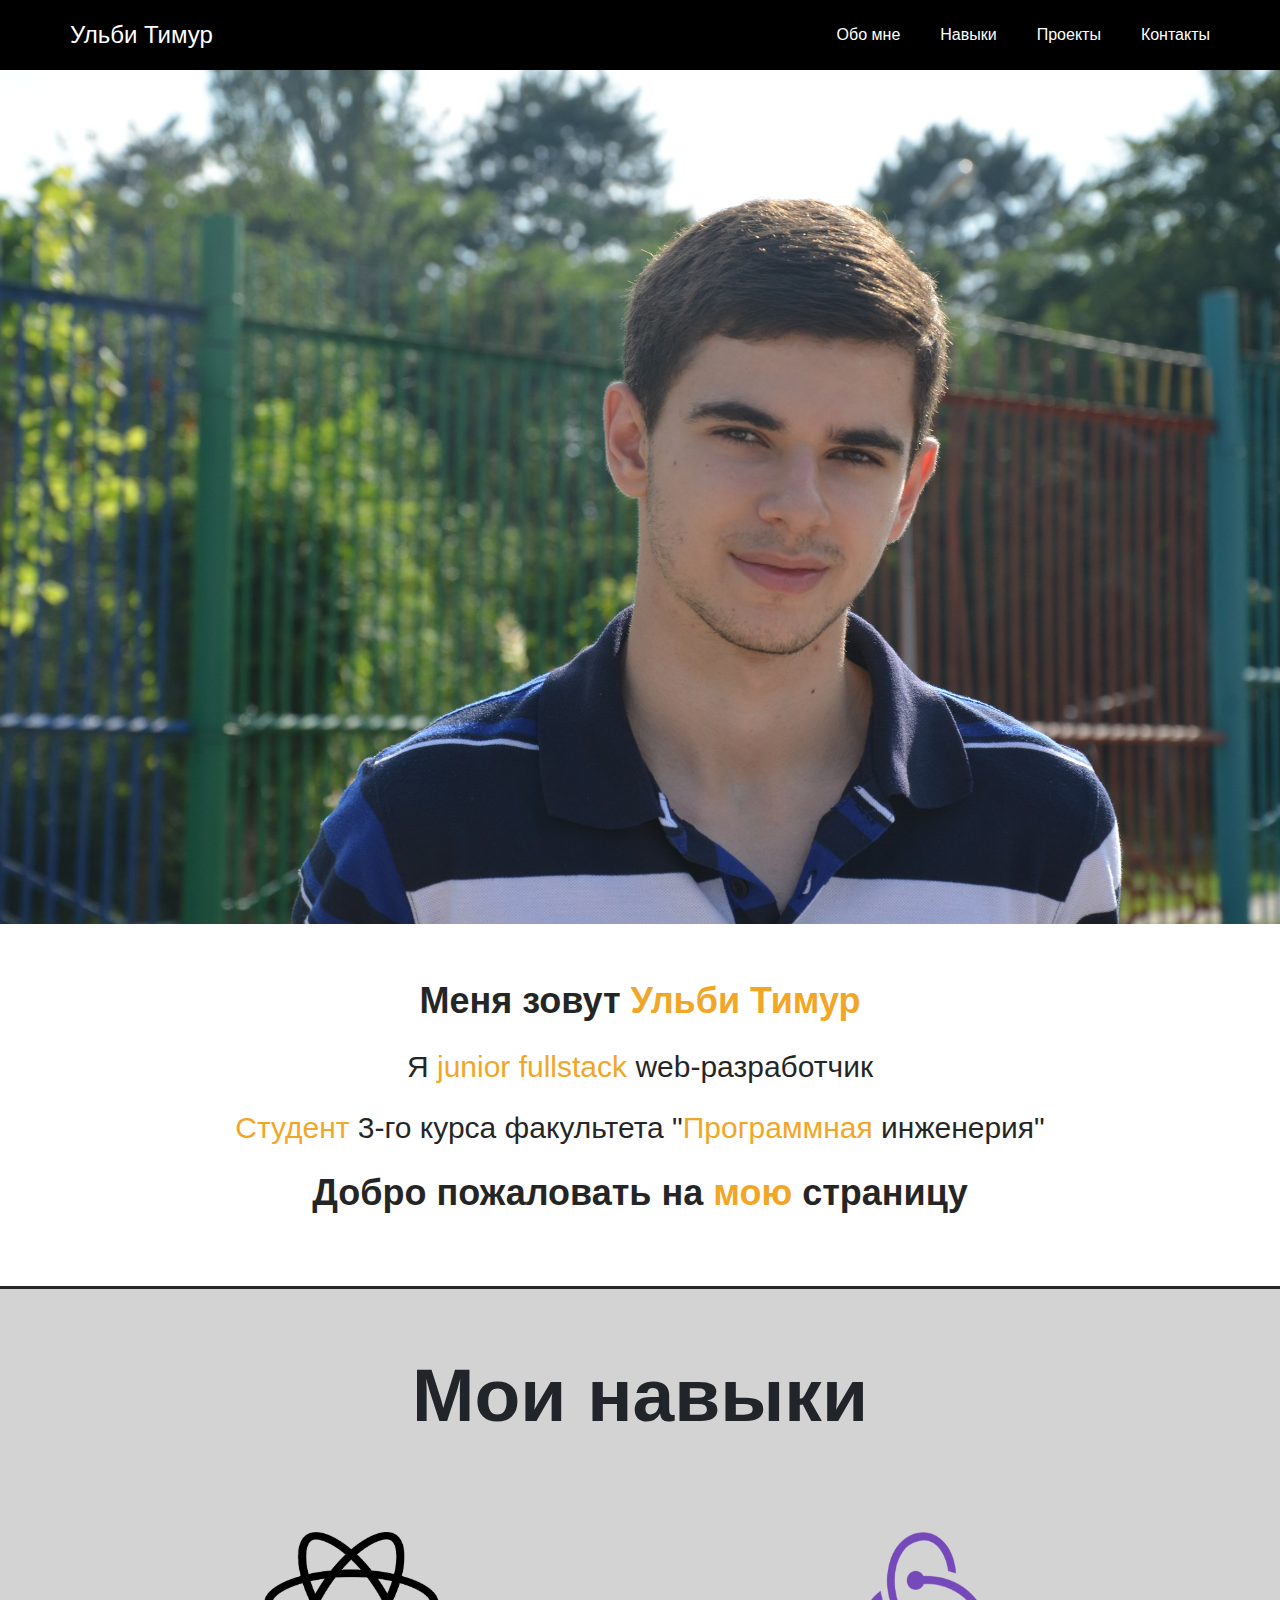
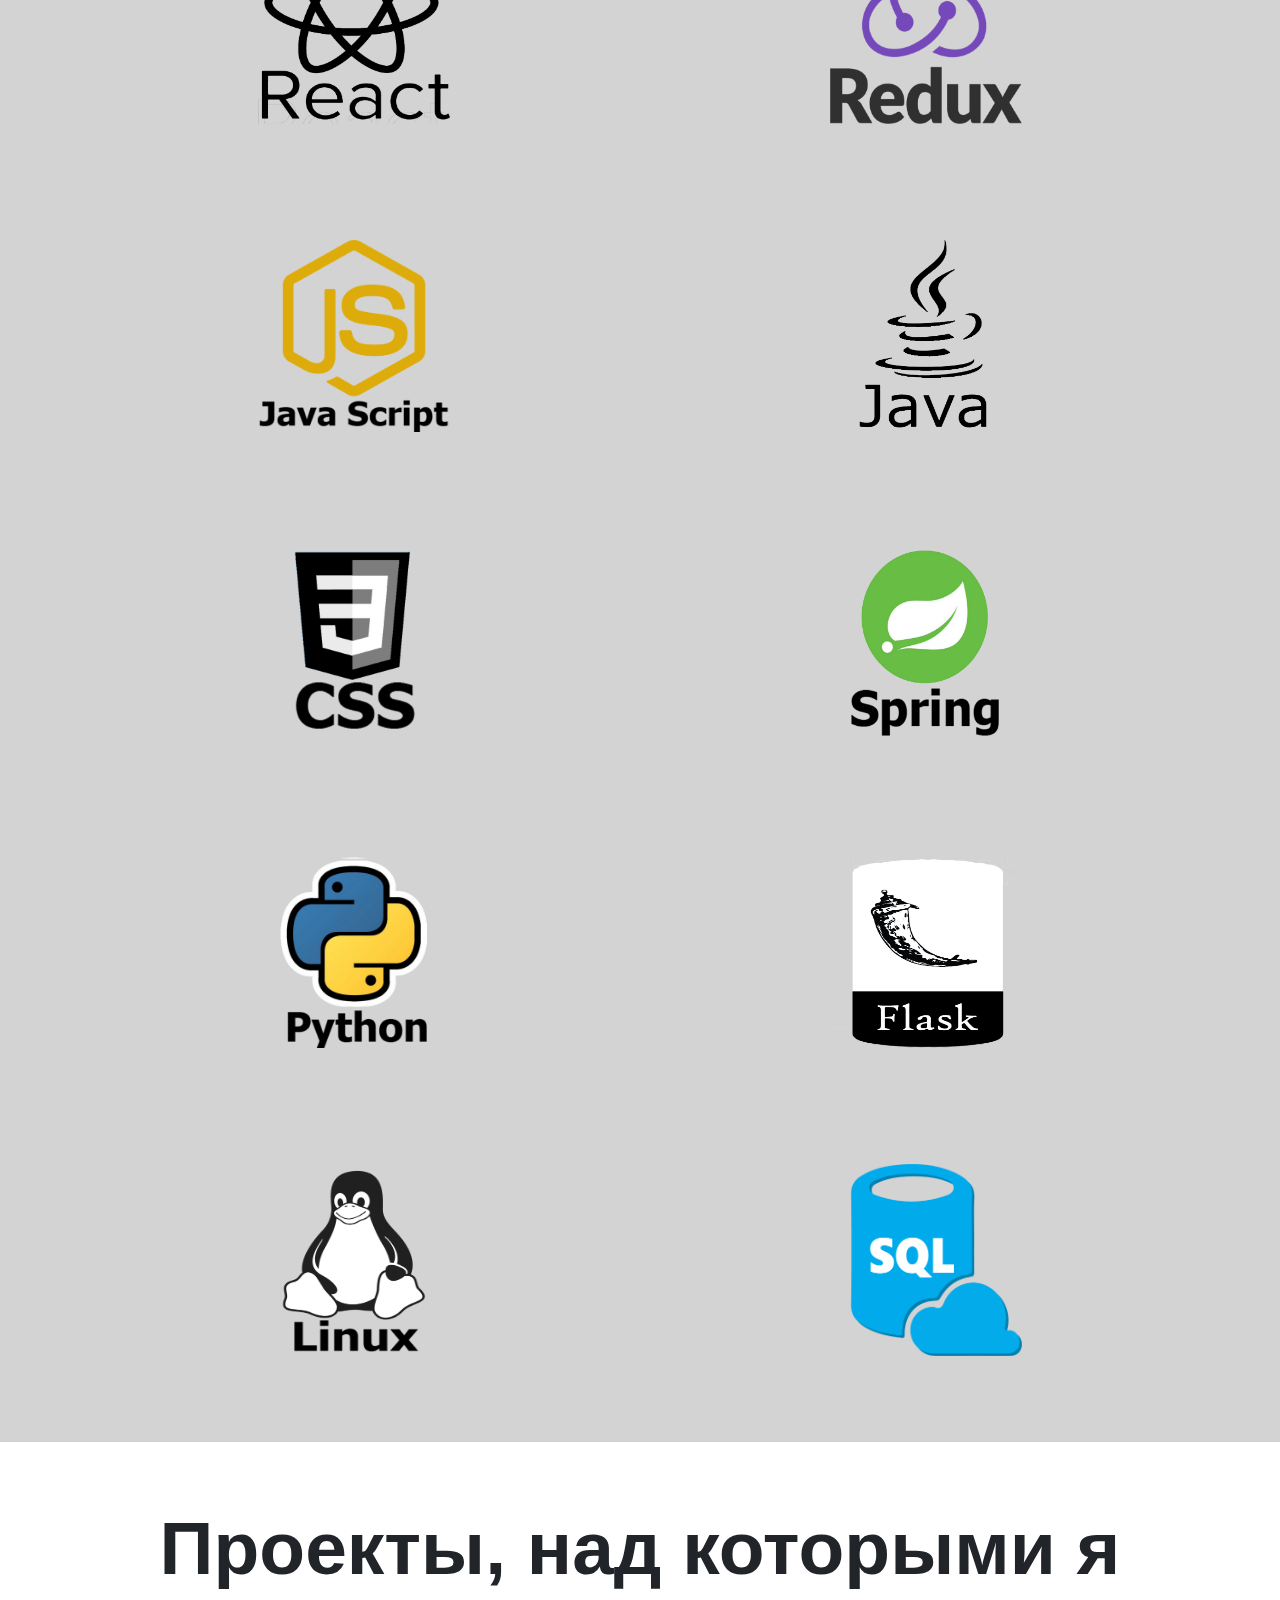
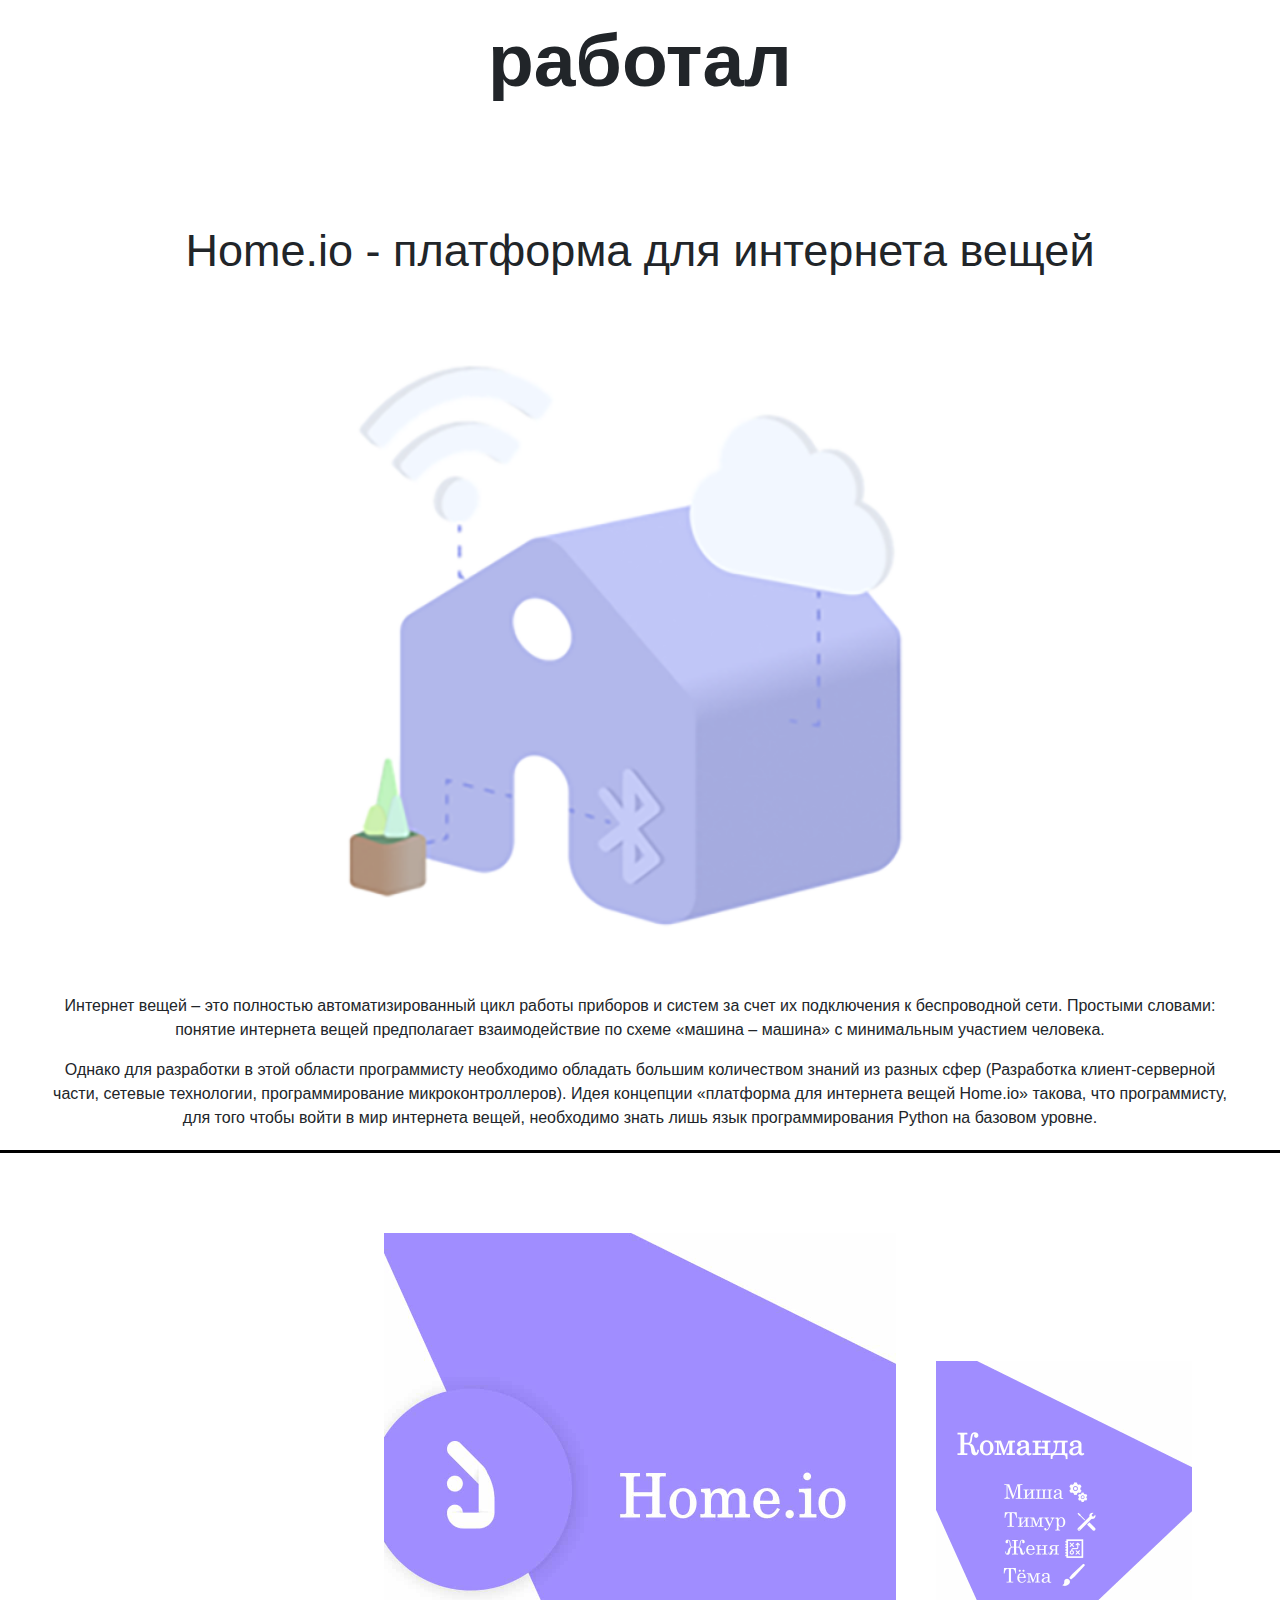
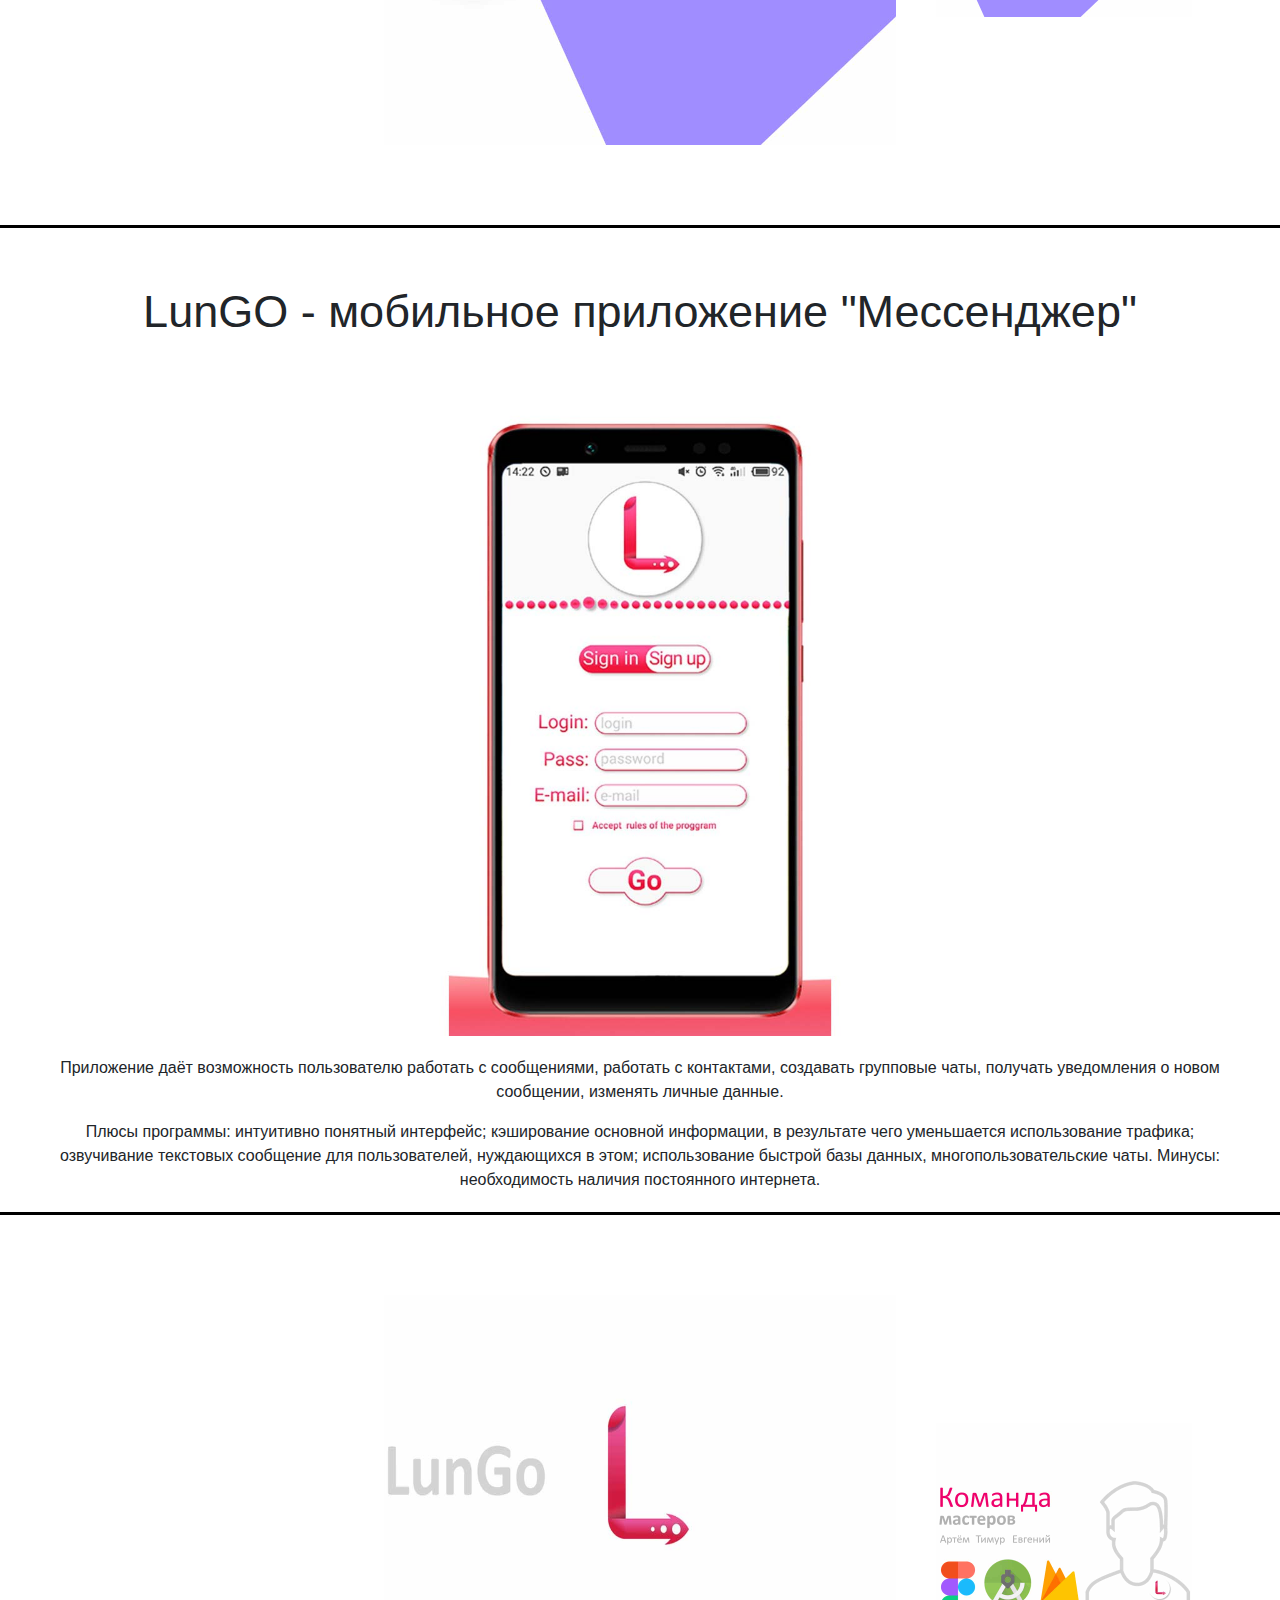
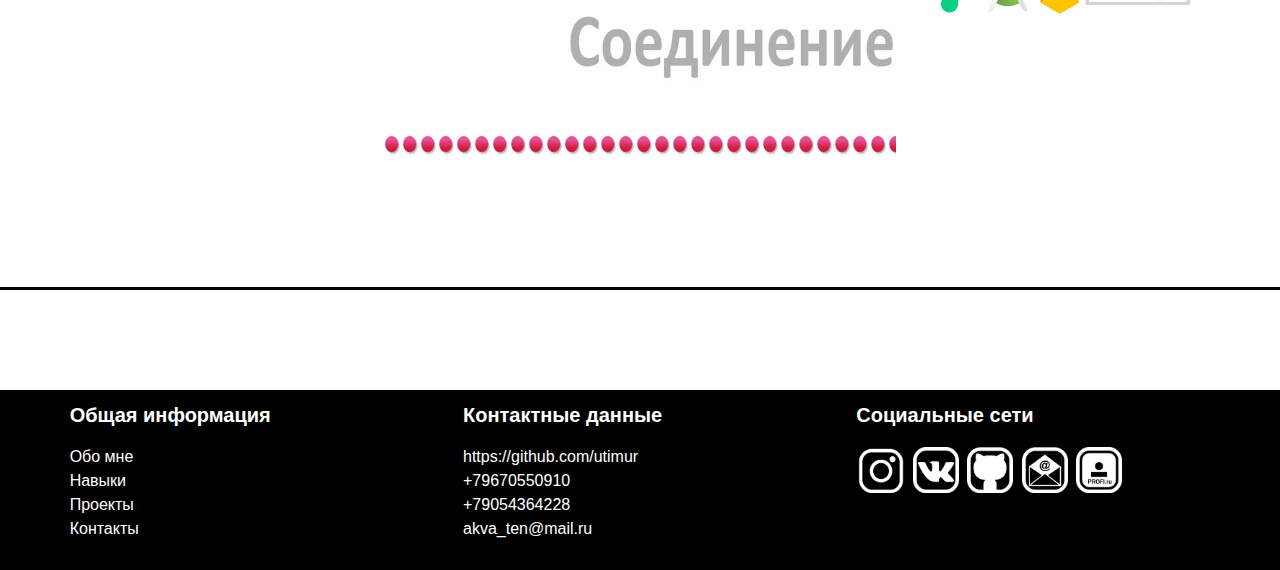
==== commit 223655e1: "fix adaptive errors" ====
--- a/index.html
+++ b/index.html
@@ -102,7 +102,7 @@
             <div class="projects-wrap">
                 <div class="projects-wrap-name">Home.io - платформа для интернета вещей</div>
                 <div class="projects-logo">
-                    <img src="./img/homeio/logo512.png" width="350" height="350" alt="">
+                    <img src="./img/homeio/logo512.png" alt="">
                     <div class="projects-wrap-description">
                         <p>Интернет вещей – это полностью автоматизированный цикл работы приборов и систем за счет их подключения к беспроводной сети.
                             Простыми словами: понятие интернета вещей предполагает взаимодействие по схеме «машина – машина» с минимальным участием человека.</p>
@@ -111,16 +111,16 @@
                 </div>
                 <div class="projects-wrap-presentation">
                     <button class="projects-btn" id="homeio-left-button"><---</button>
-                    <img id="homeio-img-1" src="./img/homeio/1.jpg" alt="" height="128" width="128">
-                    <img id="homeio-img-2" src="./img/homeio/1.jpg" alt="" height="512" width="512">
-                    <img id="homeio-img-3" src="./img/homeio/2.jpg" alt="" height="128" width="128">
+                    <img id="homeio-img-1" src="./img/homeio/1.jpg" >
+                    <img id="homeio-img-2" src="./img/homeio/1.jpg" >
+                    <img id="homeio-img-3" src="./img/homeio/2.jpg" >
                     <button class="projects-btn" id="homeio-right-button">---></button>
                 </div>
             </div>
             <div class="projects-wrap">
                  <div class="projects-wrap-name">LunGO - мобильное приложение "Мессенджер"</div>
                 <div class="projects-logo">
-                    <img src="./img/lungo/logo.jpg" width="350" height="350" alt="">
+                    <img src="./img/lungo/logo.jpg"  alt="">
                     <div class="projects-wrap-description">
                         <p>Приложение даёт возможность пользователю работать с сообщениями, работать с контактами, создавать групповые чаты, получать уведомления о новом сообщении, изменять личные данные.</p>
                         <p> Плюсы программы: интуитивно понятный интерфейс; кэширование основной информации, в результате чего уменьшается использование трафика; озвучивание текстовых сообщение для пользователей, нуждающихся в этом; использование быстрой базы данных, многопользовательские чаты. Минусы: необходимость наличия постоянного интернета.</p>
@@ -129,9 +129,9 @@
 
                 <div class="projects-wrap-presentation">
                     <button class="projects-btn" id="lungo-left-button"><---</button>
-                    <img id="lungo-img-1" src="./img/lungo/1.jpg" alt="" height="128" width="128">
-                    <img id="lungo-img-2" src="./img/lungo/1.jpg" alt="" height="512" width="512">
-                    <img id="lungo-img-3" src="./img/lungo/2.jpg" alt="" height="128" width="128">
+                    <img id="lungo-img-1" src="./img/lungo/1.jpg" alt="" >
+                    <img id="lungo-img-2" src="./img/lungo/1.jpg" alt="" >
+                    <img id="lungo-img-3" src="./img/lungo/2.jpg" alt="" >
                     <button class="projects-btn" id="lungo-right-button">---></button>
                 </div>
             </div>
--- a/css/style.css
+++ b/css/style.css
@@ -87,13 +87,15 @@
   display: flex;
   flex-direction: column;
   align-items: center;
+  text-align: center;
 }
 main .main-flex .projects-wrap .projects-logo {
   padding: 0 50px;
-  width: 80%;
+  width: 100%;
 }
 main .main-flex .projects-wrap .projects-logo img {
-  float: left;
+  width: 50vw;
+  height: 50vw;
 }
 main .main-flex .projects-wrap-name {
   font-size: 45px;
@@ -105,7 +107,7 @@
   font-size: 16px;
   font-weight: 500;
   text-align: center;
-  margin: 20px;
+  margin: 20px 0;
 }
 main .main-flex .projects-wrap-description ul {
   list-style: none;
@@ -135,8 +137,18 @@
 main .main-flex .projects-wrap-presentation #lungo-img-1 {
   visibility: hidden;
 }
+main .main-flex .projects-wrap-presentation #homeio-img-2 {
+  width: 40vw;
+  height: 40vw;
+}
+main .main-flex .projects-wrap-presentation #lungo-img-2 {
+  width: 40vw;
+  height: 40vw;
+}
 main .main-flex .projects-wrap-presentation img {
   margin: 20px;
+  width: 20vw;
+  height: 20vw;
   transition: width 1000ms, height 1000ms;
 }
 main .main-flex .skills {
@@ -170,8 +182,8 @@
   height: 0;
 }
 main .main-flex .skills .skills-box .skills-wrap {
-  width: 196px;
-  height: 196px;
+  width: 15vw;
+  height: 15vw;
   transition-property: height, width;
   transition-duration: 2s;
 }
@@ -188,7 +200,7 @@
 }
 footer .footer-flex {
   display: flex;
-  justify-content: flex-start;
+  justify-content: space-around;
   padding: 10px 50px;
 }
 footer .footer-flex .footer-header {
@@ -201,6 +213,9 @@
 footer .footer-flex .social {
   width: 30%;
 }
+footer .footer-flex .social img {
+  padding: 2px;
+}
 footer .footer-flex .contacts {
   width: 30%;
 }
@@ -211,6 +226,7 @@
   width: 30%;
 }
 @media only screen and (max-width: 768px) {
+  @container-margin = 0;
   .main-flex #skills .skills-box {
     width: 30%;
   }
@@ -218,18 +234,18 @@
     width: 120px;
     height: 120px;
   }
-  .main-flex .projects-wrap-presentation img {
-    width: 64px;
-    height: 64px;
-    margin: 10px;
-  }
-  .main-flex .projects-wrap-presentation #homeio-img-2 {
-    width: 192px;
-    height: 192px;
-  }
-  .main-flex .projects-wrap-presentation #lungo-img-2 {
-    width: 192px;
-    height: 192px;
+  .main-flex .projects-my {
+    font-size: 50px !important;
+  }
+  .main-flex .projects-wrap {
+    padding: 0;
+  }
+  .main-flex .projects-logo {
+    padding: 0;
+    width: 90%;
+  }
+  footer .info-about-me {
+    display: none;
   }
 }
 @media only screen and (max-width: 375px) {
@@ -240,18 +256,8 @@
     width: 120px;
     height: 120px;
   }
-  .main-flex .projects-wrap-presentation img {
-    width: 52px;
-    height: 52px;
-    margin: 5px;
-  }
-  .main-flex .projects-wrap-presentation #homeio-img-2 {
-    width: 168px;
-    height: 168px;
-  }
-  .main-flex .projects-wrap-presentation #lungo-img-2 {
-    width: 168px;
-    height: 168px;
+  footer .footer-flex {
+    flex-direction: column;
   }
 }
 /*# sourceMappingURL=style.css.map */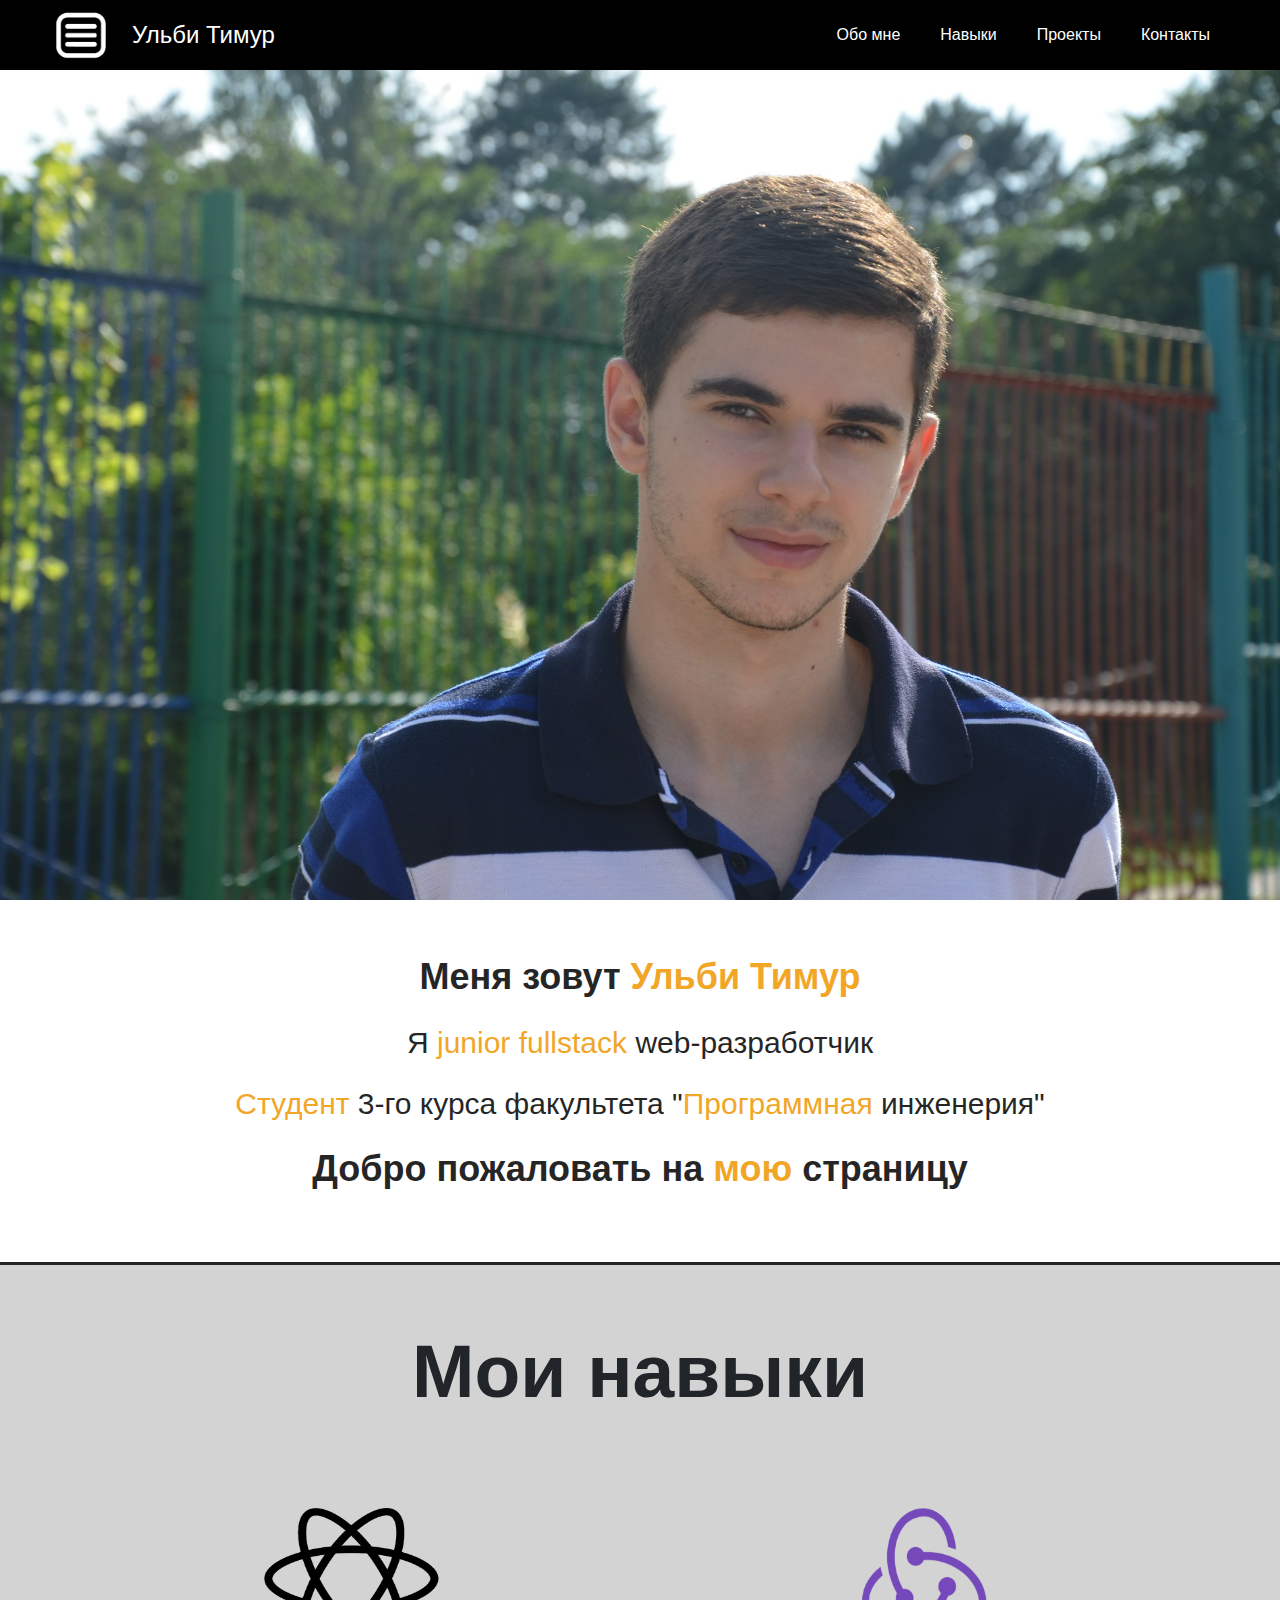
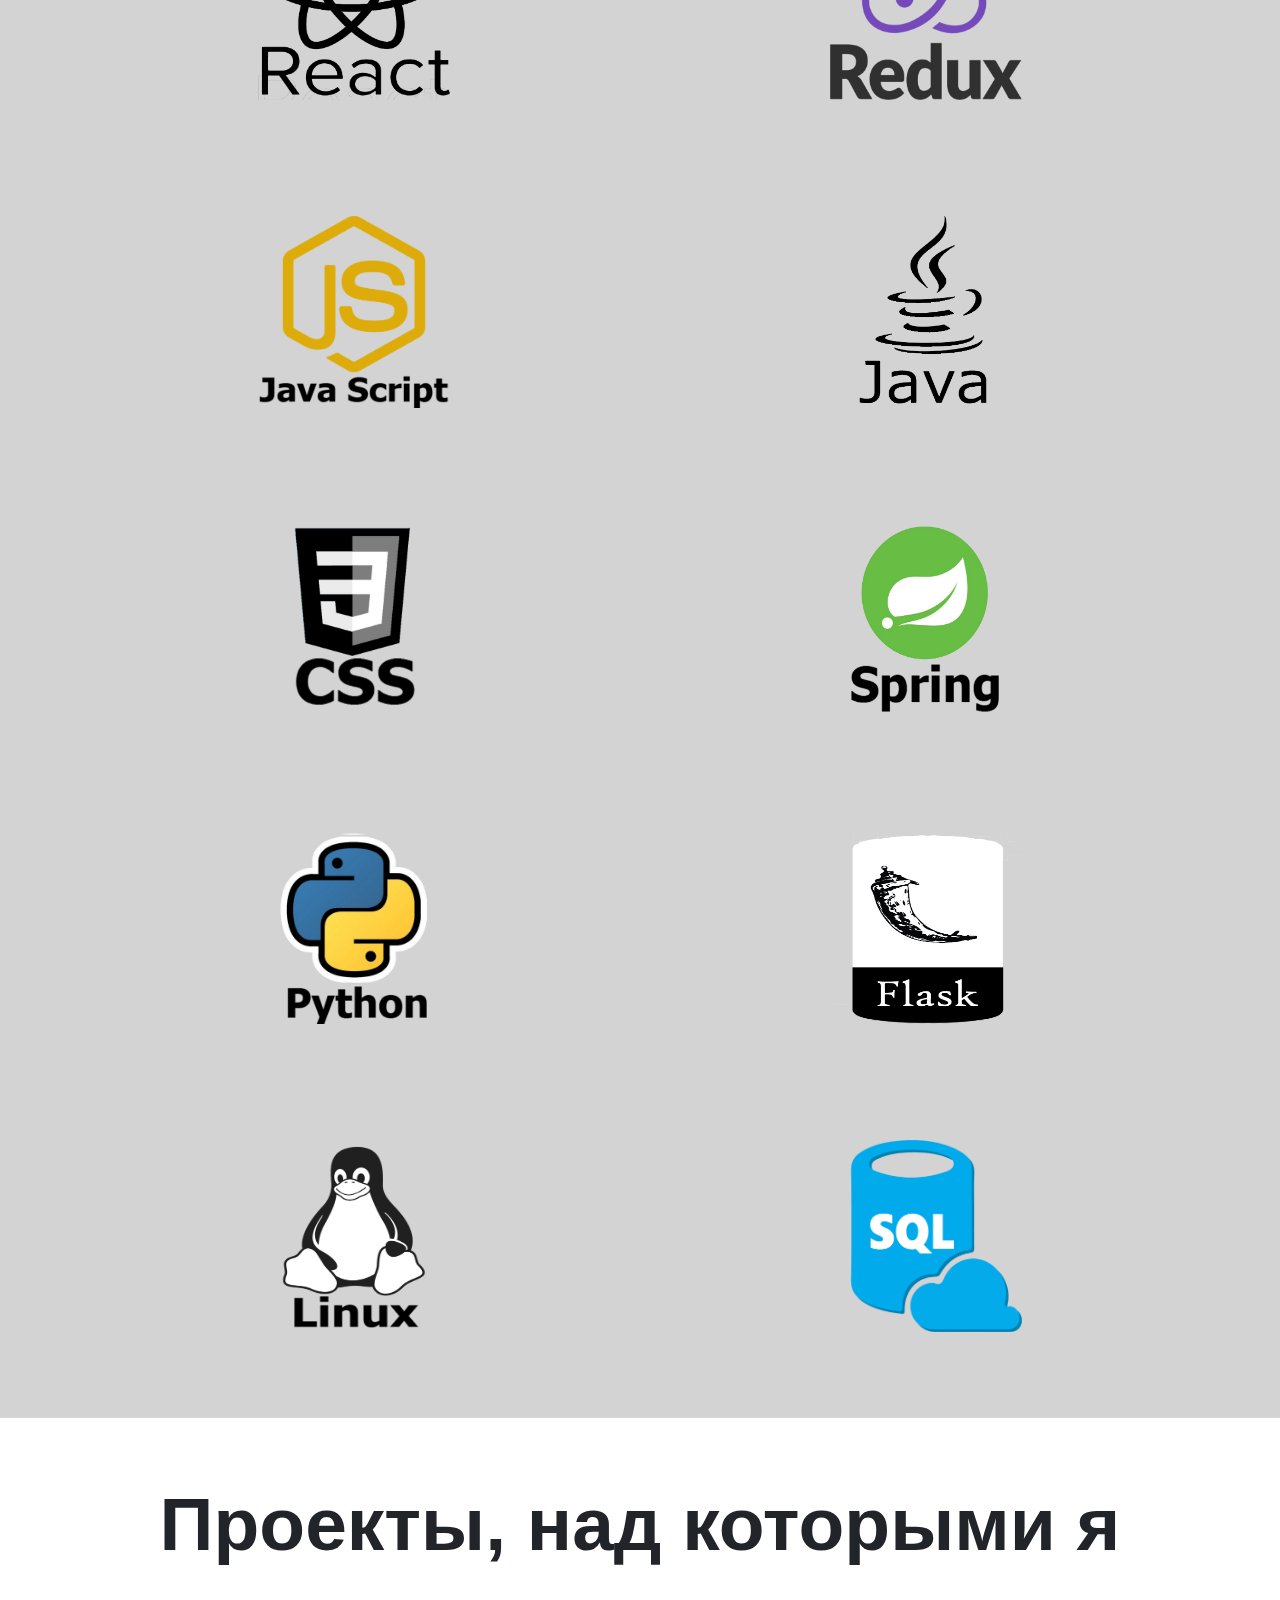
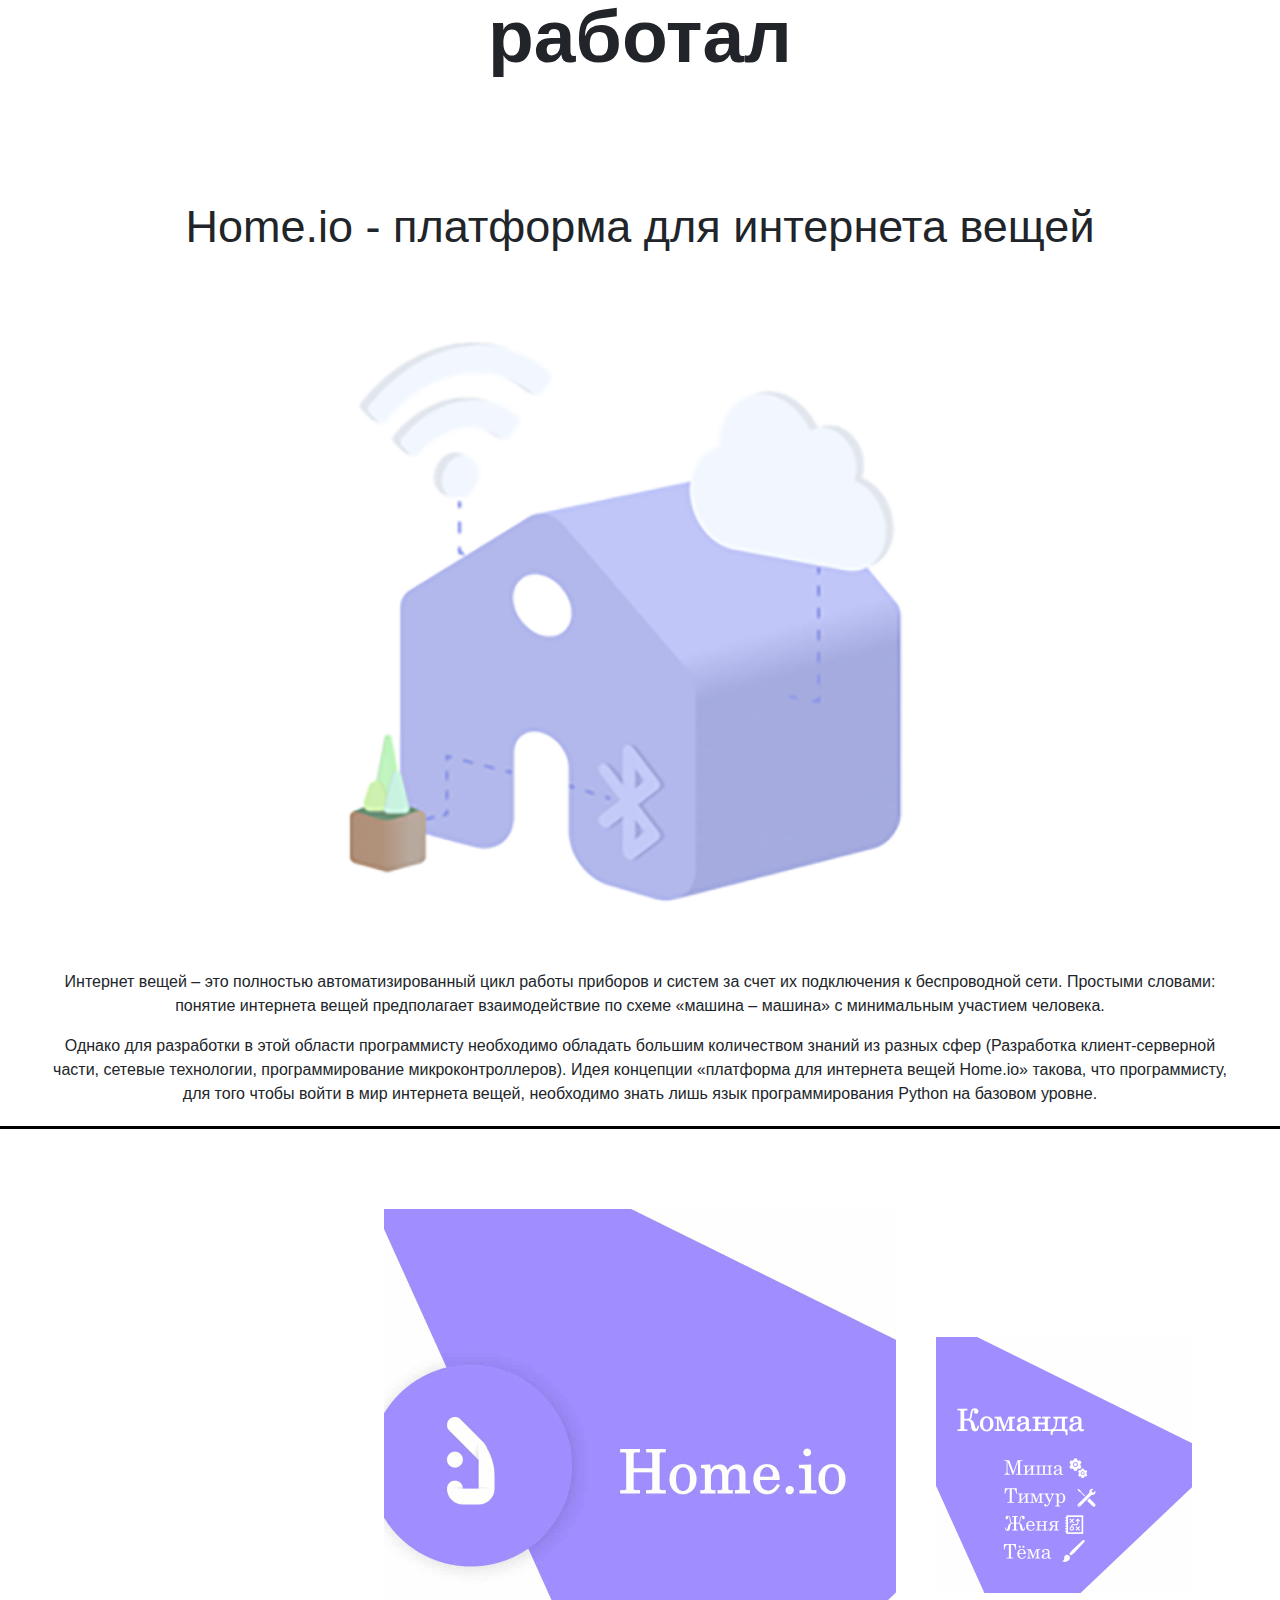
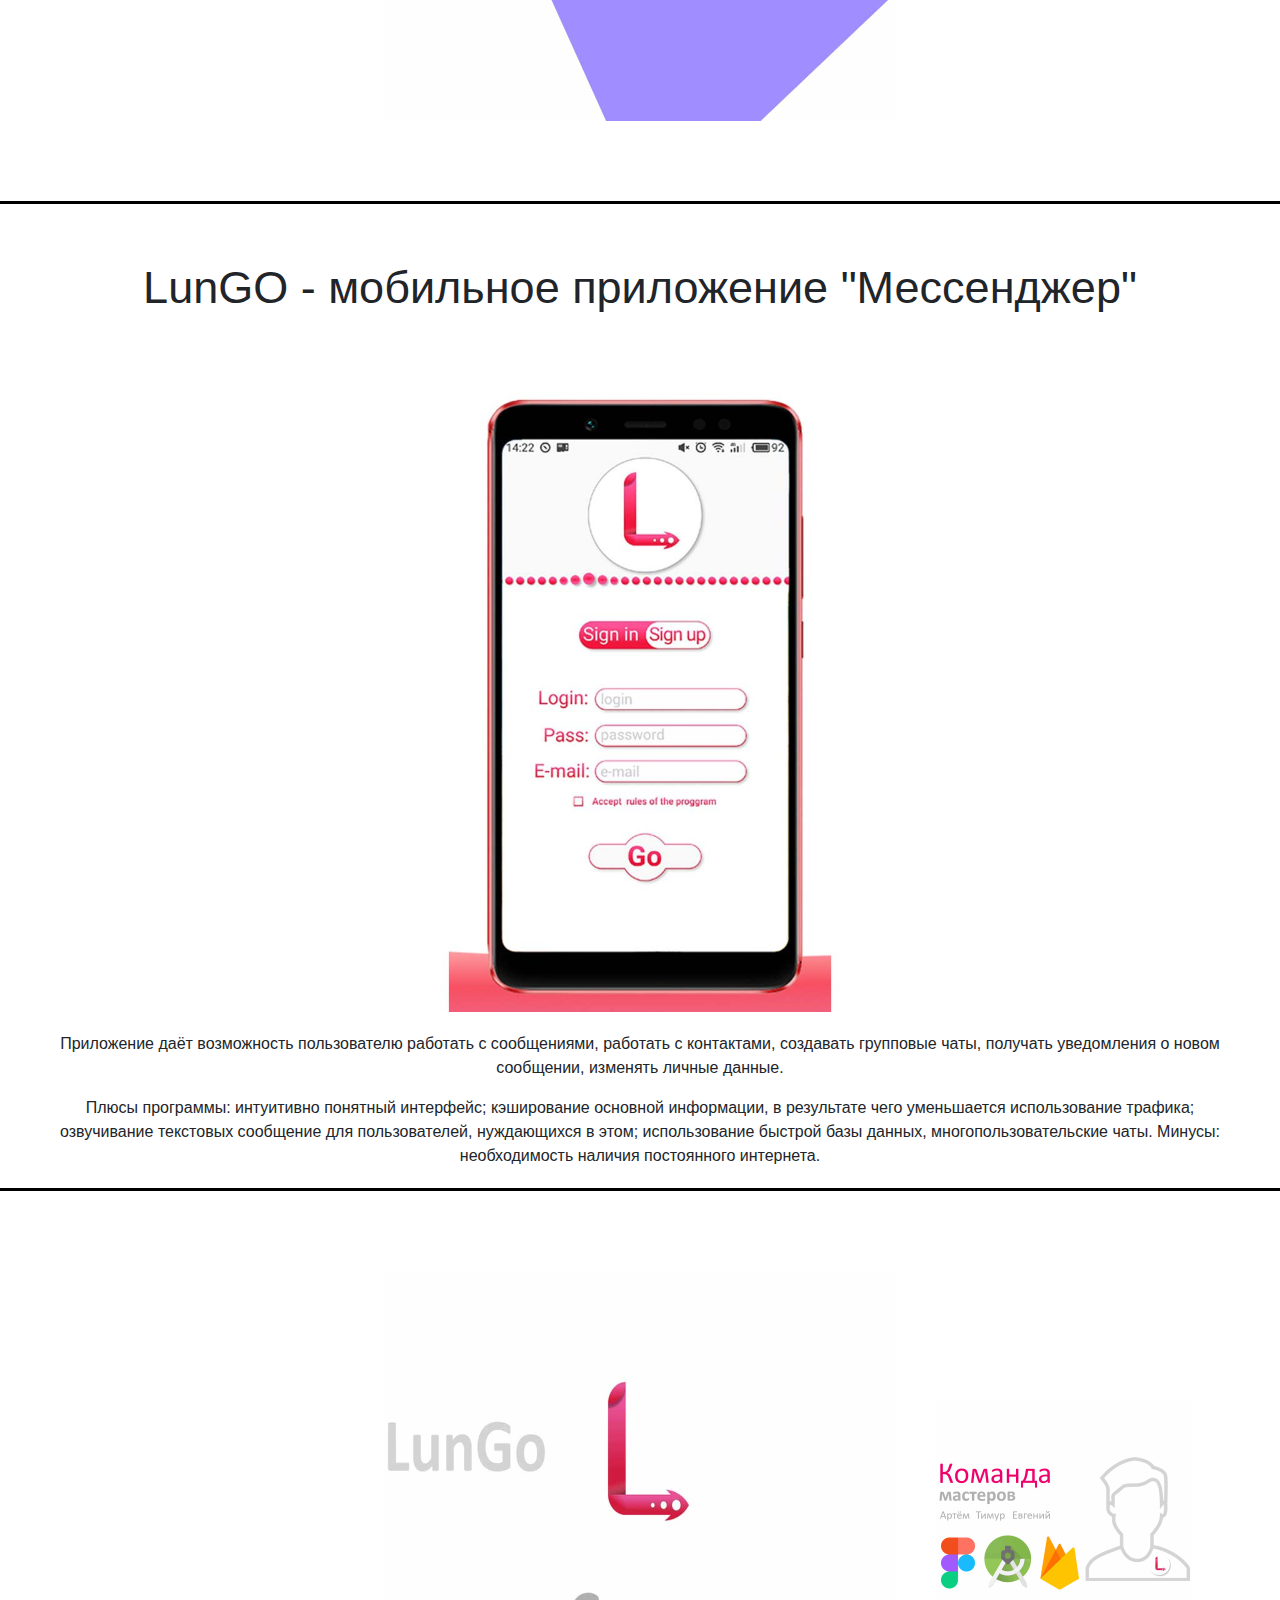
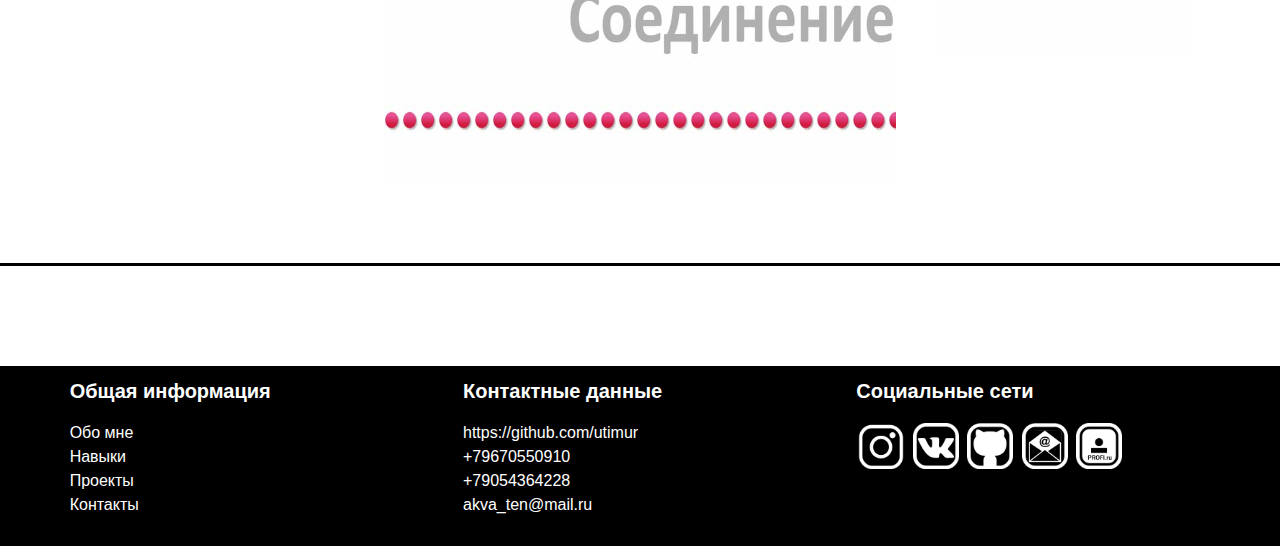
==== commit 3b7c6dab: "add left navmenu" ====
--- a/index.html
+++ b/index.html
@@ -7,19 +7,30 @@
     <link rel="stylesheet" href="https://stackpath.bootstrapcdn.com/bootstrap/4.4.1/css/bootstrap.min.css" integrity="sha384-Vkoo8x4CGsO3+Hhxv8T/Q5PaXtkKtu6ug5TOeNV6gBiFeWPGFN9MuhOf23Q9Ifjh" crossorigin="anonymous">
     <link rel="stylesheet" href="css/style.css" />
 </head>
-<body>
+<body id="body">
 
 <header>
     <div class="header-flex">
+        <button class="header-btn" id="menu-btn"><img src="img/header-btn.png" width="50" height="50"></button>
         <div class="name">Ульби Тимур</div>
         <div class="header-anchor"><a href="#discription" id="about-link">Обо мне</a></div>
         <div class="header-anchor"><a href="#skills" id="skills-link">Навыки</a></div>
         <div class="header-anchor"><a href="#projects" id="projects-link">Проекты</a></div>
         <div class="header-anchor"><a href="#contacts" id="contacts-link">Контакты</a></div>
+
     </div>
 </header>
 
-<nav>Меню навигации</nav>
+<nav>
+    <div class="menu" id="menu">
+        <div class="menu-flex">
+            <div class="header-anchor"><a href="#discription" >Обо мне</a></div>
+            <div class="header-anchor"><a href="#skills" >Навыки</a></div>
+            <div class="header-anchor"><a href="#projects" >Проекты</a></div>
+            <div class="header-anchor"><a href="#contacts" >Контакты</a></div>
+        </div>
+    </div>
+</nav>
 
 
 <main>
@@ -118,7 +129,7 @@
                 </div>
             </div>
             <div class="projects-wrap">
-                 <div class="projects-wrap-name">LunGO - мобильное приложение "Мессенджер"</div>
+                <div class="projects-wrap-name">LunGO - мобильное приложение "Мессенджер"</div>
                 <div class="projects-logo">
                     <img src="./img/lungo/logo.jpg"  alt="">
                     <div class="projects-wrap-description">
@@ -163,11 +174,11 @@
         <div class="social">
             <div class="first-col"><span class="footer-header">Социальные сети</span></div>
             <div class="social-flex">
-                <a href="https://www.instagram.com/timau07/" target="_blank"><img src="img/instagram.png" width="50" height="50" alt=""></a>
-                <a href="https://www.vk.com/tim077" target="_blank"><img src="img/VK.png" width="50" height="50" alt=""></a>
-                <a href="https://github.com/utimur" target="_blank"><img src="img/github.png" width="50" height="50" alt=""></a>
-                <a href="mailto:akva_ten@mail.ru" target="_blank"><img src="img/mail.png" width="50" height="50" alt=""></a>
-                <a href="https://profi.ru/profile/UlbiTV/"  target="_blank"><img src="img/profi.png" width="50" height="50" alt=""></a>
+                <a href="https://www.instagram.com/timau07/" target="_blank"><img src="img/instagram.png" alt=""></a>
+                <a href="https://www.vk.com/tim077" target="_blank"><img src="img/VK.png" alt=""></a>
+                <a href="https://github.com/utimur" target="_blank"><img src="img/github.png" alt=""></a>
+                <a href="mailto:akva_ten@mail.ru" target="_blank"><img src="img/mail.png" alt=""></a>
+                <a href="https://profi.ru/profile/UlbiTV/"  target="_blank"><img src="img/profi.png" alt=""></a>
             </div>
         </div>
     </div>
@@ -178,5 +189,6 @@
 <script src="./js/header.js"></script>
 <script src="./js/footer.js"></script>
 <script src="js/presentation.js"></script>
+<script src="js/menu.js"></script>
 </body>
 </html>--- a/css/style.css
+++ b/css/style.css
@@ -18,6 +18,10 @@
   margin-right: auto;
   margin-left: 20px;
 }
+header .header-flex .header-btn {
+  background: none;
+  border: none;
+}
 header .header-flex .header-anchor {
   margin-left: 20px;
   margin-right: 20px;
@@ -30,6 +34,28 @@
 header .header-flex .header-anchor a:hover {
   text-decoration: none;
 }
+nav {
+  z-index: 25;
+  position: sticky;
+}
+nav .menu {
+  position: fixed;
+  width: 30%;
+  height: 100vh;
+  margin-top: 70px;
+  background: black;
+  transition: 1s;
+  transform: translateX(-100%);
+}
+nav .menu-flex {
+  display: flex;
+  flex-direction: column;
+  align-items: center;
+}
+nav .menu-flex a {
+  font-size: 30px;
+  color: white;
+}
 main {
   width: 100%;
   z-index: 10;
@@ -42,7 +68,6 @@
 main .main-flex .photo {
   width: 100%;
   background-image: url("../img/myphoto.jpg");
-  background-size: auto;
   opacity: 0.1;
   transition-property: opacity;
   transition-duration: 3s;
@@ -208,13 +233,14 @@
   font-size: 20px;
   display: block;
   font-weight: 700;
-  opacity: 1;
 }
 footer .footer-flex .social {
   width: 30%;
 }
 footer .footer-flex .social img {
   padding: 2px;
+  width: 50px;
+  height: 50px;
 }
 footer .footer-flex .contacts {
   width: 30%;
@@ -227,6 +253,15 @@
 }
 @media only screen and (max-width: 768px) {
   @container-margin = 0;
+  header .header-anchor {
+    display: none;
+  }
+  header .header-flex {
+    margin: 0 5px;
+  }
+  .main-flex #skills .skills-my {
+    font-size: 40px;
+  }
   .main-flex #skills .skills-box {
     width: 30%;
   }
@@ -235,17 +270,33 @@
     height: 120px;
   }
   .main-flex .projects-my {
-    font-size: 50px !important;
+    font-size: 40px !important;
   }
   .main-flex .projects-wrap {
     padding: 0;
+  }
+  .main-flex .projects-wrap-name {
+    font-size: 35px !important;
   }
   .main-flex .projects-logo {
     padding: 0;
     width: 90%;
   }
+  nav .menu {
+    width: 50%;
+  }
   footer .info-about-me {
     display: none;
+  }
+  footer .contacts {
+    display: none;
+  }
+  footer .social {
+    width: 100% !important;
+  }
+  footer .social img {
+    width: 40px !important;
+    height: 40px !important;
   }
 }
 @media only screen and (max-width: 375px) {
@@ -256,6 +307,9 @@
     width: 120px;
     height: 120px;
   }
+  nav .menu a {
+    font-size: 20px;
+  }
   footer .footer-flex {
     flex-direction: column;
   }
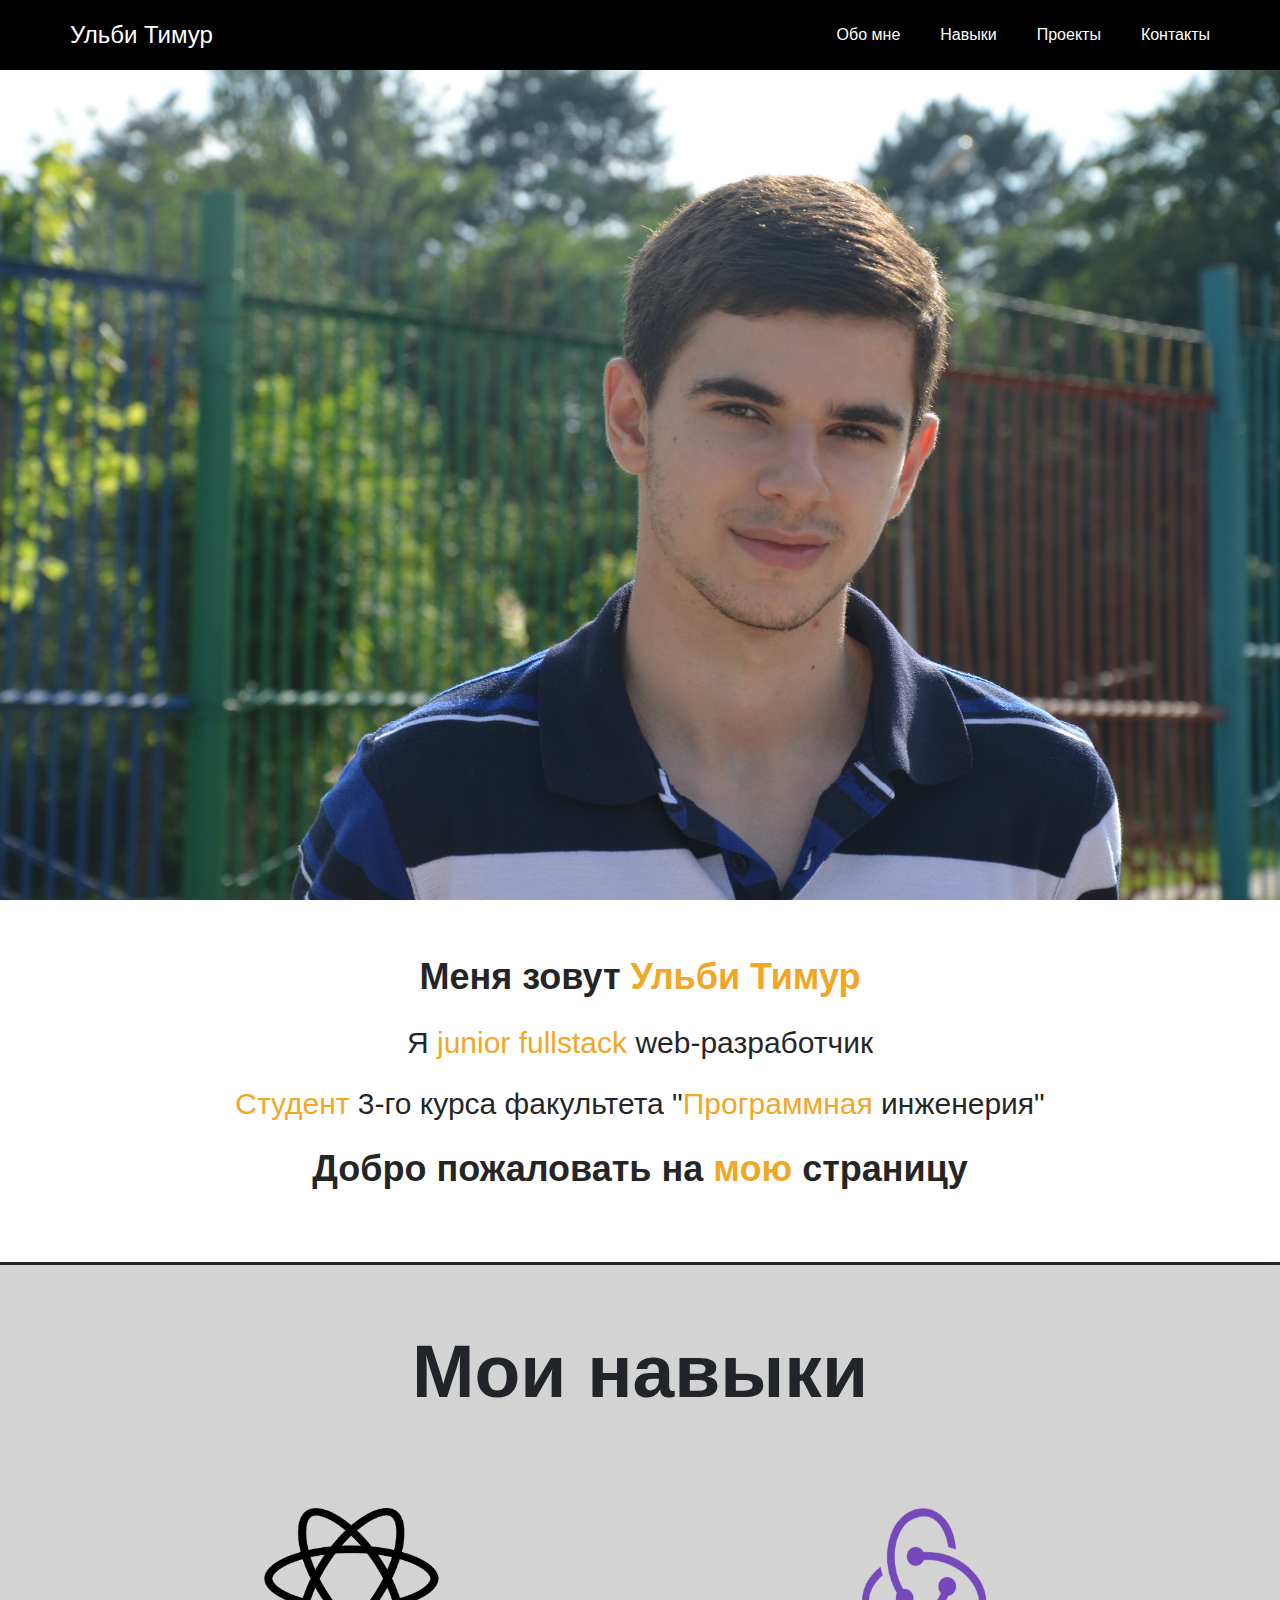
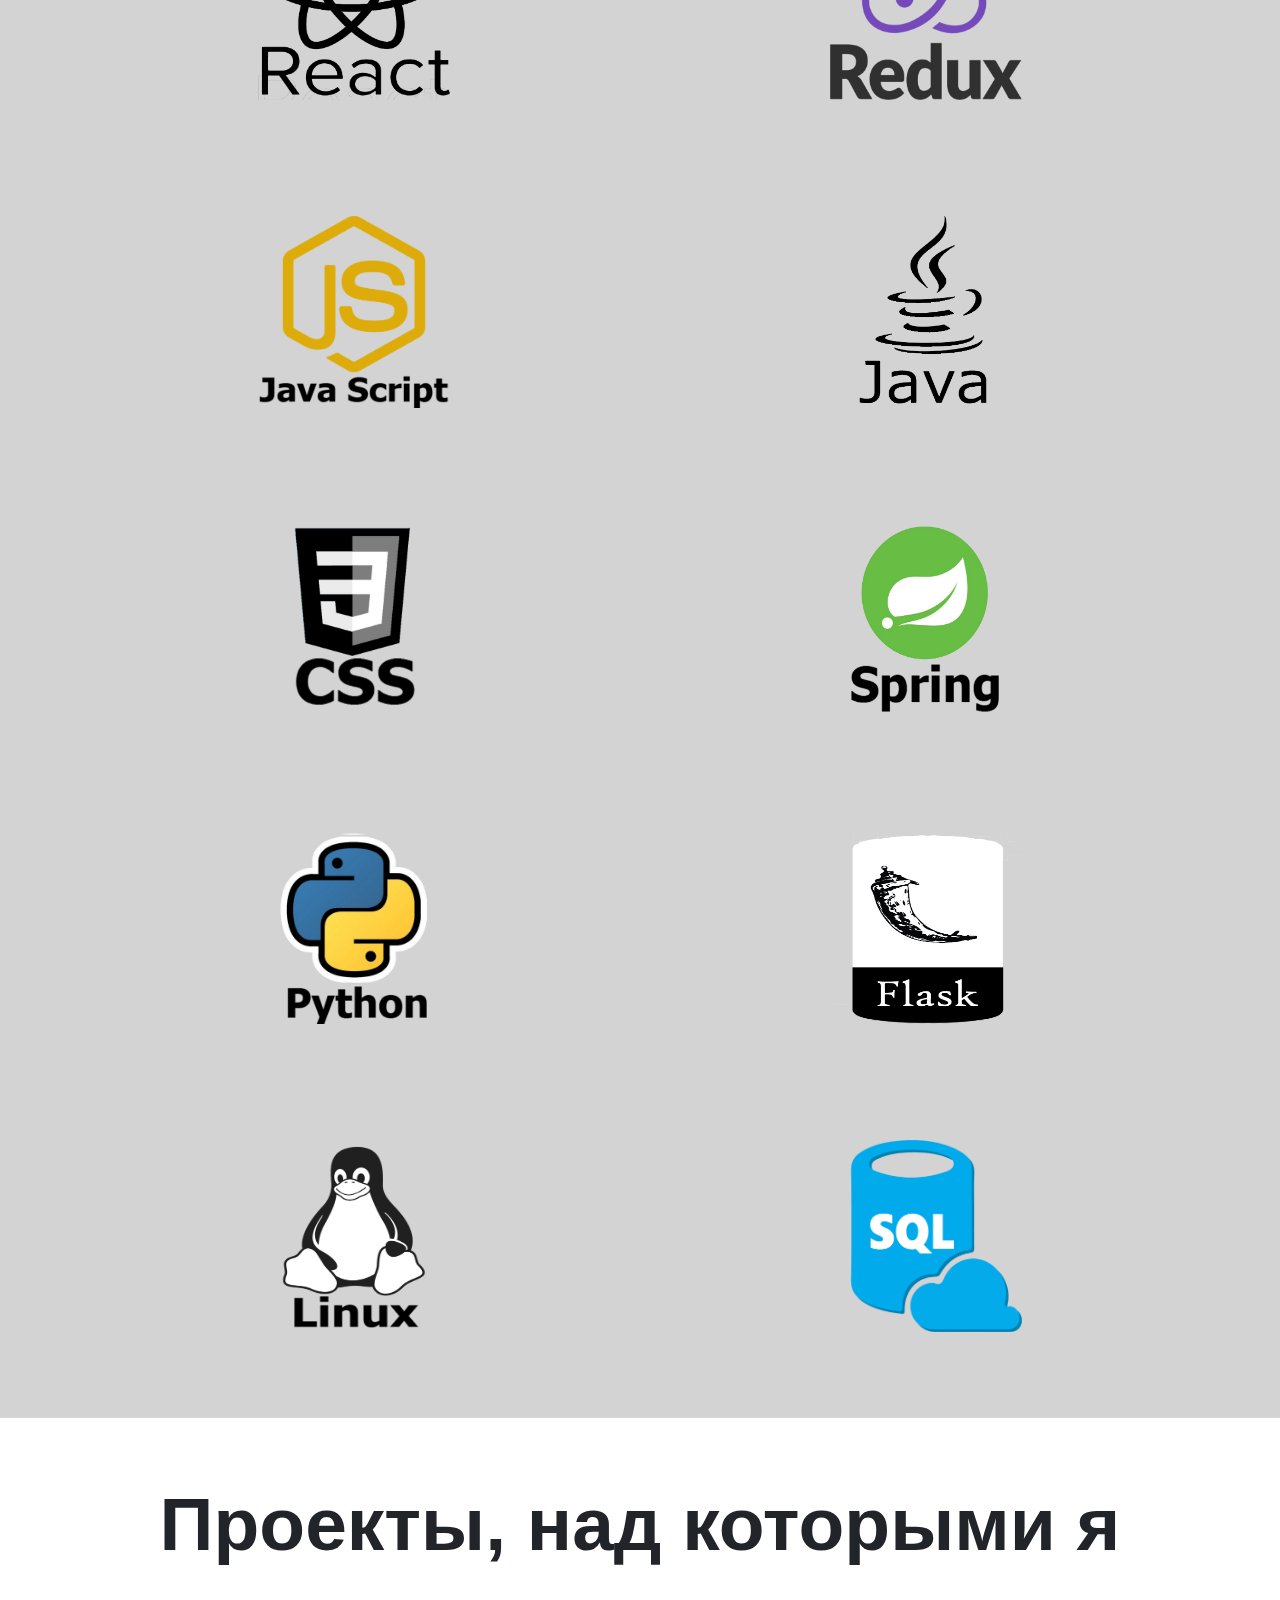
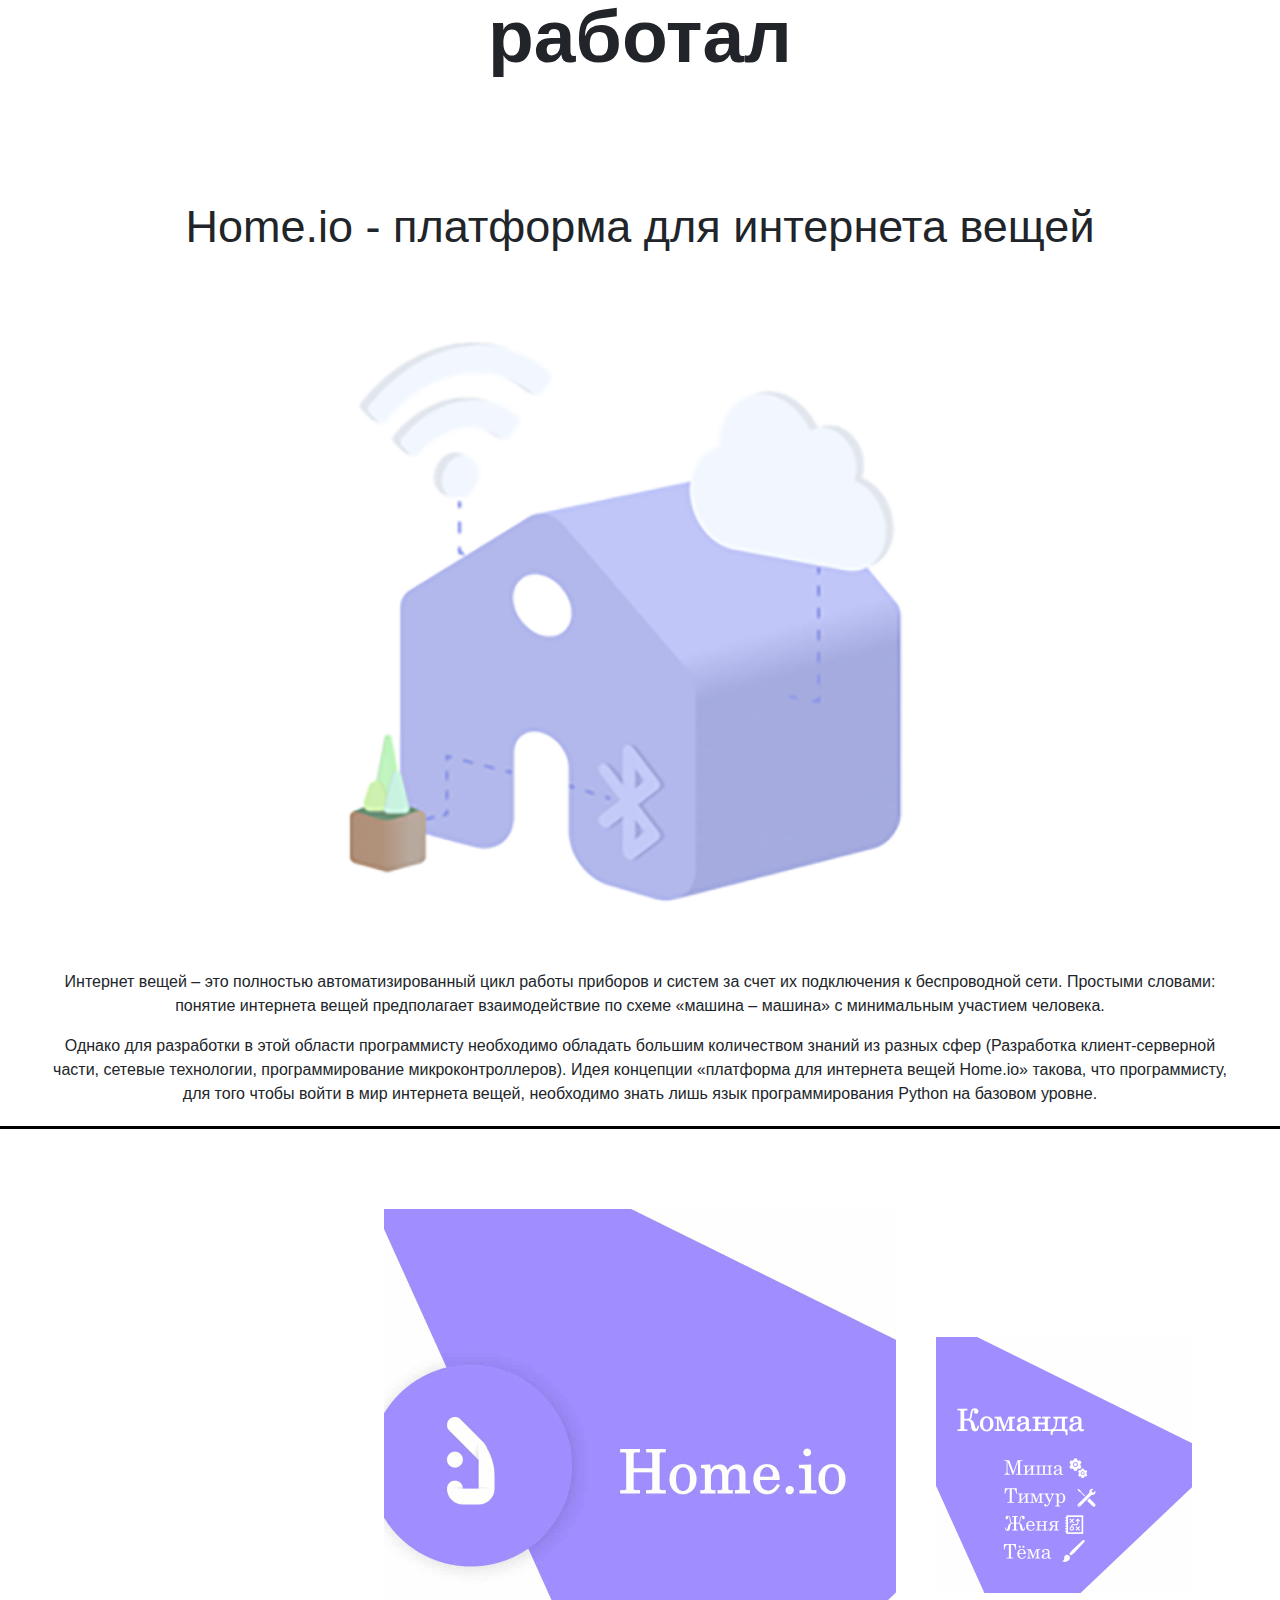
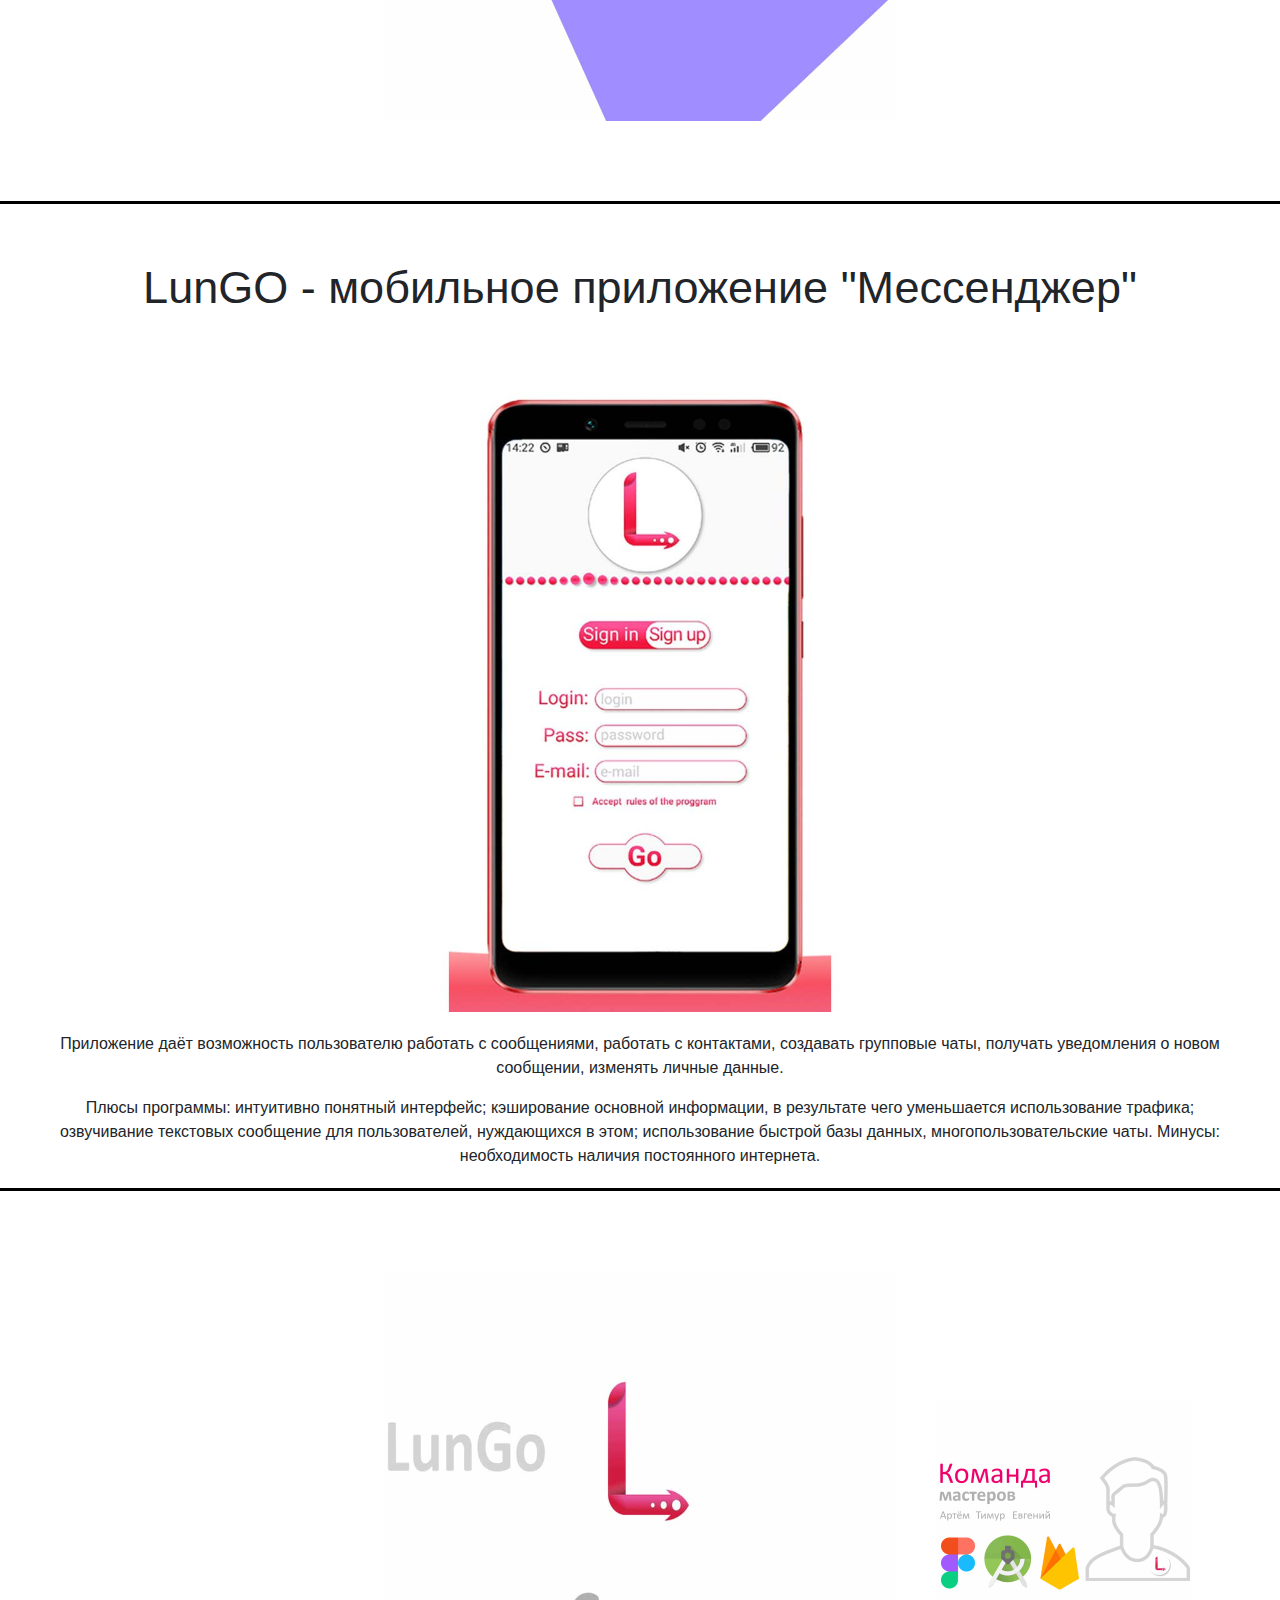
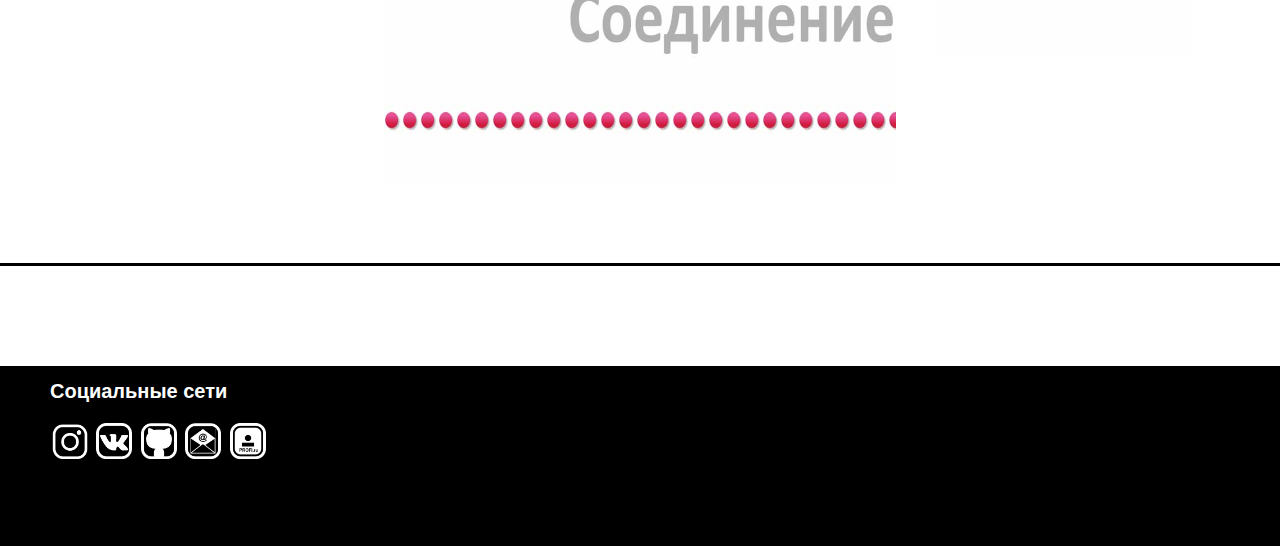
==== commit 99b809d9: "add buttons for mobile" ====
--- a/index.html
+++ b/index.html
@@ -121,11 +121,11 @@
                     </div>
                 </div>
                 <div class="projects-wrap-presentation">
-                    <button class="projects-btn" id="homeio-left-button"><---</button>
+                    <button class="projects-btn" id="homeio-left-button"></button>
                     <img id="homeio-img-1" src="./img/homeio/1.jpg" >
                     <img id="homeio-img-2" src="./img/homeio/1.jpg" >
                     <img id="homeio-img-3" src="./img/homeio/2.jpg" >
-                    <button class="projects-btn" id="homeio-right-button">---></button>
+                    <button class="projects-btn" id="homeio-right-button"></button>
                 </div>
             </div>
             <div class="projects-wrap">
@@ -139,11 +139,11 @@
                 </div>
 
                 <div class="projects-wrap-presentation">
-                    <button class="projects-btn" id="lungo-left-button"><---</button>
+                    <button class="projects-btn" id="lungo-left-button"></button>
                     <img id="lungo-img-1" src="./img/lungo/1.jpg" alt="" >
                     <img id="lungo-img-2" src="./img/lungo/1.jpg" alt="" >
                     <img id="lungo-img-3" src="./img/lungo/2.jpg" alt="" >
-                    <button class="projects-btn" id="lungo-right-button">---></button>
+                    <button class="projects-btn" id="lungo-right-button"></button>
                 </div>
             </div>
             <div class="projects-wrap">
--- a/css/style.css
+++ b/css/style.css
@@ -11,6 +11,10 @@
   align-items: center;
   color: white;
   margin: 0 50px;
+}
+header .header-flex #menu-btn {
+  display: none;
+  visibility: hidden;
 }
 header .header-flex .name {
   font-size: 24px;
@@ -147,14 +151,27 @@
   padding: 60px 0;
 }
 main .main-flex .projects-wrap-presentation .projects-btn {
-  border-radius: 100px;
-  background-color: #f09700;
-  color: white;
+  width: 40px;
+  height: 40px;
+  background-color: transparent;
+  background-repeat: no-repeat;
+  background-position: center center;
+  -webkit-background-size: cover;
+  -moz-background-size: cover;
+  -o-background-size: cover;
+  background-size: cover;
   text-align: center;
   border: none;
-  padding: 20px;
   visibility: hidden;
   display: none;
+}
+main .main-flex .projects-wrap-presentation #homeio-left-button,
+main .main-flex .projects-wrap-presentation #lungo-left-button {
+  background-image: url("../img/left.png");
+}
+main .main-flex .projects-wrap-presentation #homeio-right-button,
+main .main-flex .projects-wrap-presentation #lungo-right-button {
+  background-image: url("../img/right.png");
 }
 main .main-flex .projects-wrap-presentation #homeio-img-1 {
   visibility: hidden;
@@ -259,6 +276,16 @@
   header .header-flex {
     margin: 0 5px;
   }
+  header .header-flex #menu-btn {
+    display: block;
+    visibility: visible;
+  }
+  main {
+    width: 100%;
+  }
+  .main-flex {
+    width: 100%;
+  }
   .main-flex #skills .skills-my {
     font-size: 40px;
   }
@@ -266,11 +293,15 @@
     width: 30%;
   }
   .main-flex #skills .skills-box .skills-wrap {
-    width: 120px;
-    height: 120px;
+    width: 25vw;
+    height: 25vw;
+  }
+  .main-flex .projects {
+    width: 100% !important;
   }
   .main-flex .projects-my {
     font-size: 40px !important;
+    padding: 0 !important;
   }
   .main-flex .projects-wrap {
     padding: 0;
@@ -279,33 +310,35 @@
     font-size: 35px !important;
   }
   .main-flex .projects-logo {
-    padding: 0;
-    width: 90%;
-  }
-  nav .menu {
-    width: 50%;
-  }
-  footer .info-about-me {
-    display: none;
-  }
-  footer .contacts {
-    display: none;
-  }
-  footer .social {
-    width: 100% !important;
-  }
-  footer .social img {
-    width: 40px !important;
-    height: 40px !important;
-  }
+    padding: 0 !important;
+  }
+}
+nav .menu {
+  width: 50%;
+}
+footer .info-about-me {
+  display: none;
+}
+footer .contacts {
+  display: none;
+}
+footer .social {
+  width: 100% !important;
+}
+footer .social img {
+  width: 40px !important;
+  height: 40px !important;
 }
 @media only screen and (max-width: 375px) {
   .main-flex #skills .skills-box {
     width: 100%;
   }
   .main-flex #skills .skills-box .skills-wrap {
-    width: 120px;
-    height: 120px;
+    width: 25vw;
+    height: 25vw;
+  }
+  .main-flex .projects-my {
+    font-size: 40px !important;
   }
   nav .menu a {
     font-size: 20px;
